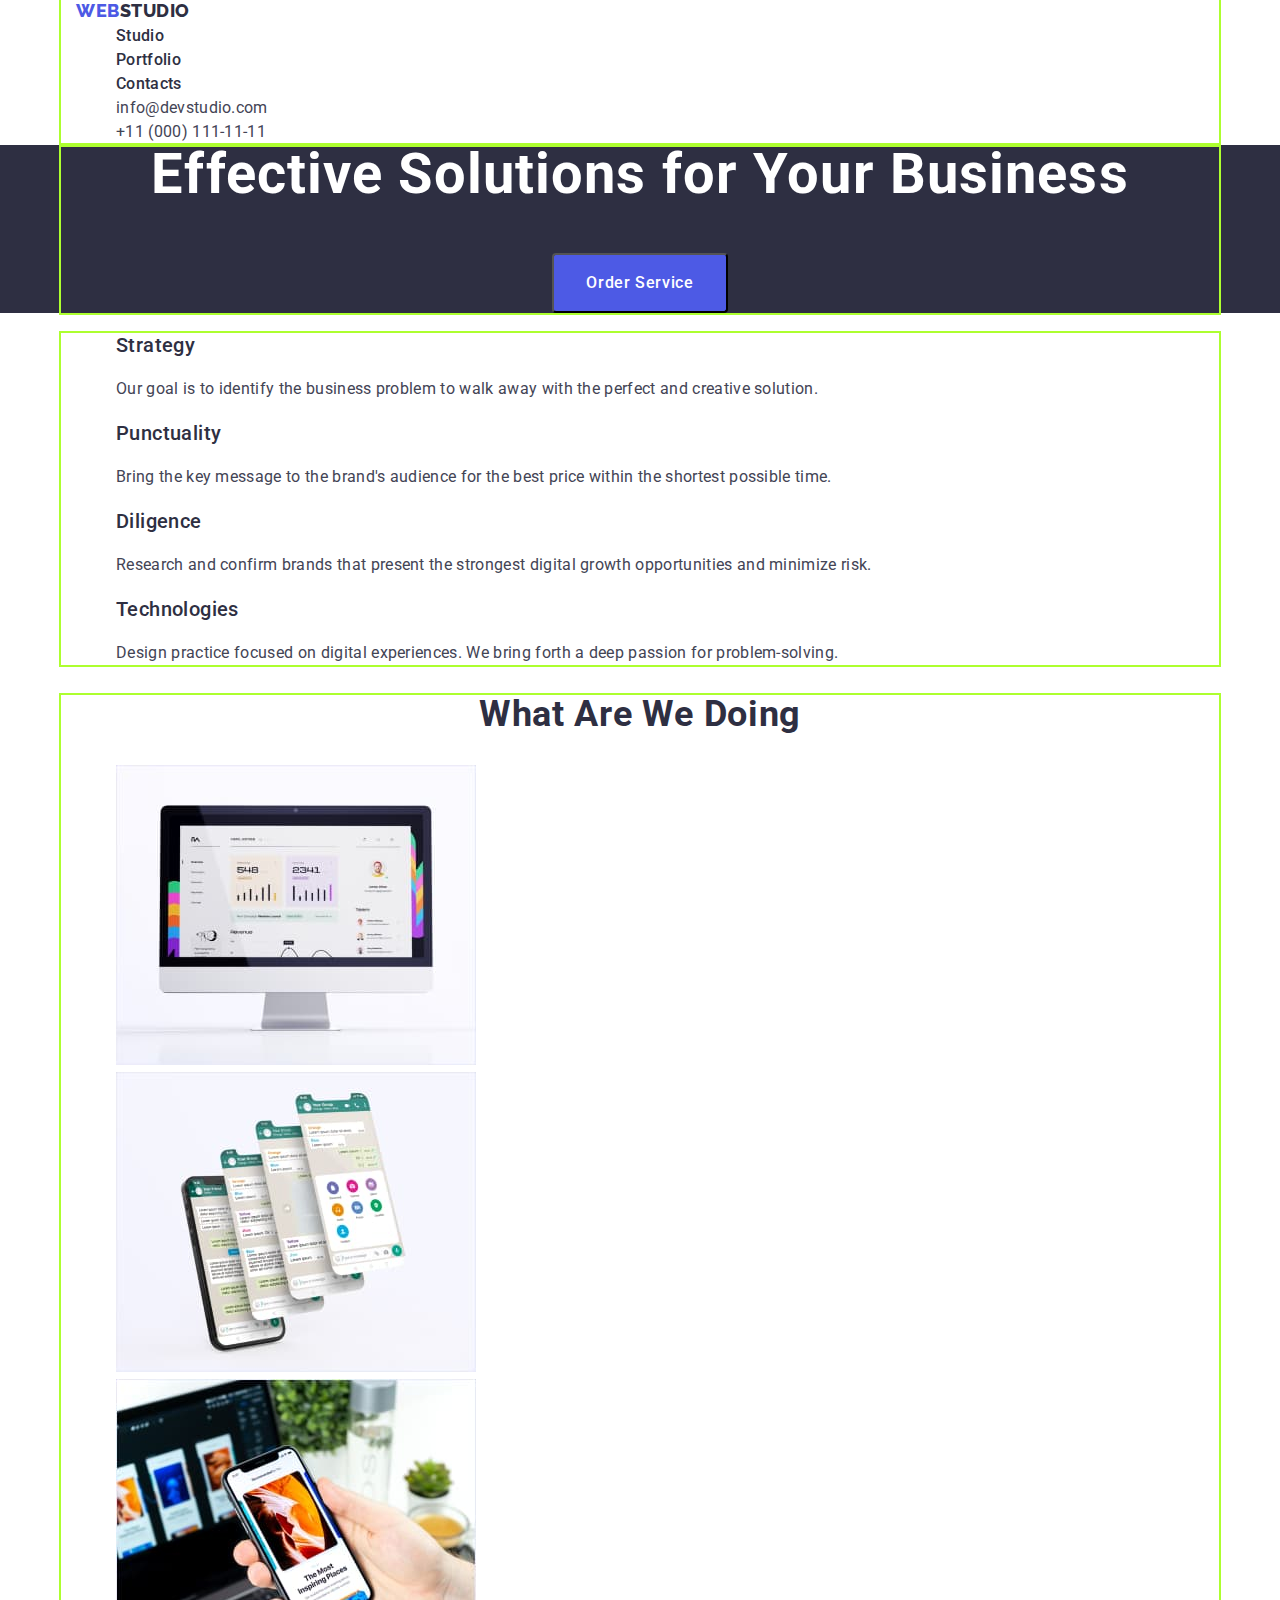
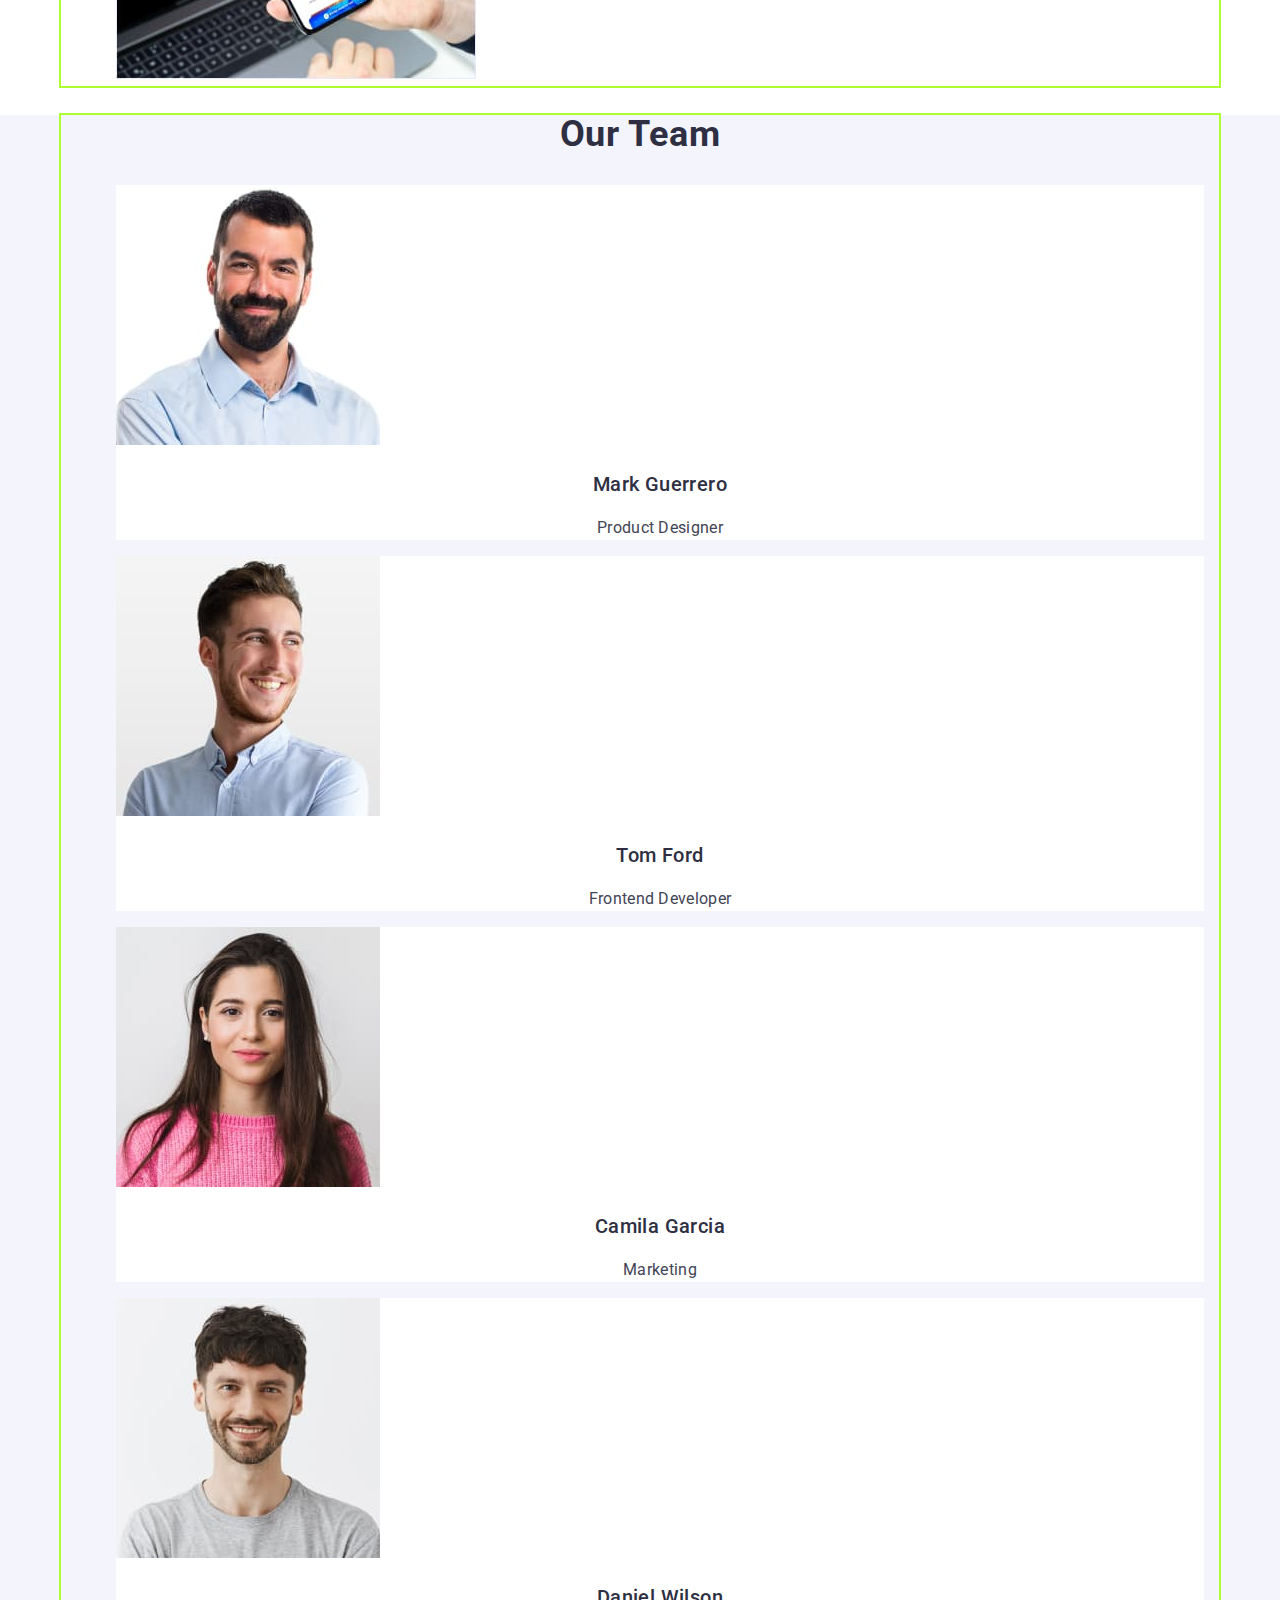
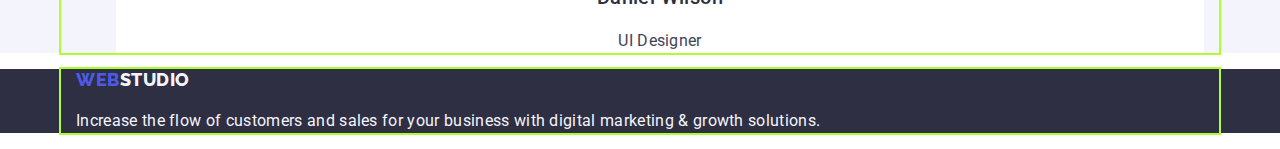
==== index.html @ 37dff6bb "Update index.html" ====
<!DOCTYPE html>
<html lang="en">
  <head>
    <meta charset="UTF-8" />
    <meta http-equiv="X-UA-Compatible" content="IE=edge" />
    <meta name="viewport" content="width=device-width, initial-scale=1.0" />
    <title>WebStudio</title>
    <link rel="preconnect" href="https://fonts.googleapis.com" />
    <link rel="preconnect" href="https://fonts.gstatic.com" crossorigin />
    <link rel="preconnect" href="https://fonts.googleapis.com" />
    <link rel="preconnect" href="https://fonts.gstatic.com" crossorigin />
    <link
      href="https://fonts.googleapis.com/css2?family=Raleway:wght@800&family=Roboto:wght@400;500;700;900&display=swap"
      rel="stylesheet"
    />
    <link
      rel="stylesheet"
      href="https://cdnjs.cloudflare.com/ajax/libs/modern-normalize/1.1.0/modern-normalize.min.css"
    />
    <link rel="stylesheet" href="./css/styles.css" />
  </head>
  <body class="body">
    <!-- !Header section -->
    <header class="page-header">
      <div class="container header">
        <!-- ?Menu nav -->
        <nav class="nav">
          <a class="logo-left link" href="./index.html"
            >Web<span class="logo-right">Studio</span>
          </a>
          <ul class="site-nav list">
            <li class="nav-item">
              <a class="menu-nav link" href="./index.html">Studio</a>
            </li>
            <li class="nav-item">
              <a class="menu-nav link" href="./portfolio.html">Portfolio</a>
            </li>
            <li class="nav-item">
              <a class="menu-nav link" href="">Contacts </a>
            </li>
          </ul>
        </nav>
        <!-- ?Our Contacts -->
        <address class="address">
          <ul class="address list">
            <li class="address-item">
              <a class="address link" href="mailto:info@devstudio.com"
                >info@devstudio.com</a
              >
            </li>
            <li class="address-item">
              <a class="address link" href="tel:+110001111111"
                >+11 (000) 111-11-11</a
              >
            </li>
          </ul>
        </address>
      </div>
    </header>
    <!-- ?Main section -->
    <main>
      <!-- ?Hero section -->
      <section class="hero">
        <div class="container">
          <h1 class="hero-title">Effective Solutions for Your Business</h1>
          <button class="hero-button" type="button">Order Service</button>
        </div>
      </section>
      <!-- *About section  -->
      <section class="about">
        <div class="container">
          <h2 class="visually-hidden">Main objectives of our company</h2>
          <ul class="about list">
            <li class="about-item">
              <h3 class="subtitle-about">Strategy</h3>
              <p class="text">
                Our goal is to identify the business problem to walk away with
                the perfect and creative solution.
              </p>
            </li>
            <li class="about-item">
              <h3 class="subtitle-about">Punctuality</h3>
              <p class="text">
                Bring the key message to the brand's audience for the best price
                within the shortest possible time.
              </p>
            </li>
            <li class="about-item">
              <h3 class="subtitle-about">Diligence</h3>
              <p class="text">
                Research and confirm brands that present the strongest digital
                growth opportunities and minimize risk.
              </p>
            </li>
            <li class="about-item">
              <h3 class="subtitle-about">Technologies</h3>
              <p class="text">
                Design practice focused on digital experiences. We bring forth a
                deep passion for problem-solving.
              </p>
            </li>
          </ul>
        </div>
      </section>
      <!-- ?Benefits section -->
      <section class="benefits">
        <div class="container">
          <h2 class="benefits-subtitle">What are we doing</h2>
          <ul class="benefits list">
            <li class="benefits-item">
              <img
                src="./images/img-pc.jpg"
                alt="PC"
                width="360"
                height="300"
              />
            </li>
            <li class="benefits-item">
              <img
                src="./images/img-smartphone.jpg"
                alt="smatphone"
                width="360"
                height="300"
              />
            </li>
            <li class="benefits-item">
              <img
                src="./images/img-app.jpg"
                alt="app"
                width="360"
                height="300"
              />
            </li>
          </ul>
        </div>
      </section>
      <!-- ?Team section -->
      <section class="team">
        <div class="container">
          <h2 class="team-subtitle">Our Team</h2>
          <ul class="team list">
            <li class="team-item">
              <img
                src="./images/mark-guerrero-img.jpg"
                alt="Mark Guerrero"
                width="264"
                height="260"
              />
              <h3 class="subtitle-name">Mark Guerrero</h3>
              <p class="profession-text">Product Designer</p>
            </li>
            <li class="team-item">
              <img
                src="./images/tom-ford-img.jpg"
                alt="Tom Ford"
                width="264"
                height="260"
              />
              <h3 class="subtitle-name">Tom Ford</h3>
              <p class="profession-text">Frontend Developer</p>
            </li>
            <li class="team-item">
              <img
                src="./images/camila-garcia-img.jpg"
                alt="Camila Garcia"
                width="264"
                height="260"
              />
              <h3 class="subtitle-name">Camila Garcia</h3>
              <p class="profession-text">Marketing</p>
            </li>
            <li class="team-item">
              <img
                src="./images/daniel-wilson-img.jpg"
                alt="Daniel Wilson"
                width="264"
                height="260"
              />
              <h3 class="subtitle-name">Daniel Wilson</h3>
              <p class="profession-text">UI Designer</p>
            </li>
          </ul>
        </div>
      </section>
    </main>
    <!--  ?Footer section  -->
    <footer class="footer">
      <div class="container">
        <a class="logo-left link" href="./index.html"
          >Web<span class="footer-logo-right">Studio</span>
        </a>
        <p class="footer-text">
          Increase the flow of customers and sales for your business with
          digital marketing & growth solutions.
        </p>
      </div>
    </footer>
  </body>
</html>
---- css/styles.css ----
:root {
  --primary-font: "Roboto", sans-serif;
  --secondary-font: "Raleway", sans-serif;
  --accent-color-iris: #4d5ae5;
  --primary-color-slate: #434455;
  --second-color-navy-blue: #2e2f42;
  --hover-color-ocean: #404bbf;
  --color-cloud: #f4f4fd;
  --color-grey: #2e2f42;
  --color-white: #ffffff;
  --color-green: #31d0aa;
  --color-navy-blue-modal: #2e2f42;
  --color-light-slate: #8e8f99;
  --color-cornflower: #e7e9fc;
  --color-dairy: #fcfcfc;
}
.body {
  background-color: var(--color-white);
  color: var(--primary-color-slate);
  font-family: "Roboto", sans-serif;
  font-size: 16px;
  line-height: 1.5;
  letter-spacing: 0.02em;
  text-decoration: none;
  text-transform: none;
}
.list {
  list-style: none;
  margin-top: 0;
  margin-bottom: 0;
}
.visually-hidden {
  position: absolute;
  width: 1px;
  height: 1px;
  margin: -1px;
  border: 0;
  padding: 0;
  white-space: nowrap;
  clip-path: inset(100%);
  clip: rect(0 0 0 0);
  overflow: hidden;
}
.container {
  max-width: 1158px;
  padding: 0 15px;
  margin: 0 auto;
  outline: 2px solid greenyellow;
}
/*? Header section  */
.header {
  border-bottom: 1px solid #e7e9fc;
}
/* !Logo */
.logo-left {
  font-family: "Raleway", sans-serif;
  font-weight: 800;
  font-size: 18px;
  line-height: 1.17;
  letter-spacing: 0.03em;
  text-transform: uppercase;
  text-decoration: none;
  color: var(--accent-color-iris);
}
.logo-right {
  color: var(--color-grey);
}
/* !Menu-nav */
.menu-nav {
  font-weight: 500;
  font-size: 16px;
  line-height: 1.5;
  letter-spacing: 0.02em;
  text-decoration: none;
  color: var(--color-grey);
}
.link:hover,
.link:focus {
  color: var(--hover-color-ocean);
}

.address {
  font-style: normal;
  font-size: 16px;
  line-height: 1.5;
  letter-spacing: 0.02em;
  color: var(--primary-color-slate);
}
.address:hover,
.address:focus {
  color: var(--hover-color-ocean);
}

/* ?Hero section */
.hero {
  background-color: var(--second-color-navy-blue);
  text-align: center;
}
.hero-title {
  font-weight: 700;
  font-size: 56px;
  line-height: 1.07;
  letter-spacing: 0.02em;
  text-decoration: none;
  color: var(--color-white);
  margin-top: 0;
  margin-bottom: 48px;
}
.hero-button:is(:hover, :focus) {
  color: var(--color-white);
  background-color: var(--hover-color-ocean);
}

.hero-button {
  font-family: "Roboto", sans-serif;
  font-weight: 500;
  font-size: 16px;
  line-height: 1.5;
  letter-spacing: 0.04em;
  cursor: pointer;
  background: var(--accent-color-iris);
  color: var(--color-white);
  border-radius: 4px;
  padding: 16px 32px;
  margin-top: 0;
  margin-bottom: 0;
}
/* ?About section  */
.subtitle-about {
  font-size: 20px;
  font-weight: 500;
  line-height: 1.2;
  letter-spacing: 0.02em;
  text-decoration: none;
  text-transform: none;
  color: var(--color-grey);
}

.benefits-subtitle {
  font-size: 36px;
  font-weight: 700;
  line-height: 1.11;
  letter-spacing: 0.02em;
  text-decoration: none;
  text-transform: capitalize;
  text-align: center;
  color: var(--color-grey);
}

/* ?Team section  */
.team {
  background-color: #f4f4fd;
}
.team-subtitle {
  font-weight: 700;
  font-size: 36px;
  line-height: 1.11;
  text-align: center;
  letter-spacing: 0.02em;
  text-transform: capitalize;
  text-decoration: none;
  color: var(--color-grey);
}
.team-item {
  background-color: var(--color-white);
}
.subtitle-name {
  font-weight: 500;
  font-size: 20px;
  line-height: 1.2;
  text-align: center;
  letter-spacing: 0.02em;
  text-transform: capitalize;
  color: var(--color-grey);
}
.profession-text {
  font-size: 16px;
  line-height: 1.5;
  letter-spacing: 0.02em;
  text-decoration: none;
  text-align: center;
  color: var(--primary-color-slate);
}

/* ?Footer */
.footer {
  background-color: var(--second-color-navy-blue);
}
.logo-left link {
  font-family: "Raleway", sans-serif;
  font-weight: 800;
  font-size: 18px;
  line-height: 1.17;
  letter-spacing: 0.03em;
  text-transform: uppercase;
  color: #4d5ae5;
}
.footer-logo-right {
  color: var(--color-cloud);
}

.footer-text {
  font-size: 16px;
  line-height: 1.5;
  letter-spacing: 0.02em;
  text-decoration: none;
  color: var(--color-cloud);
}

/* ?Portfolio */
/* !Menu filter button */
.filter-button:is(:hover, :focus) {
  color: var(--color-white);
  background-color: var(--hover-color-ocean);
}

.filter-button {
  font-family: "Roboto", sans-serif;
  font-weight: 500;
  font-size: 16px;
  line-height: 1.5;
  letter-spacing: 0.04em;
  text-decoration: none;
  color: var(--accent-color-iris);
  background-color: var(--color-cloud);
  cursor: pointer;
}
.link {
  text-decoration: none;
}

.project-subtitle,
.subtitle-second {
  font-weight: 500;
  font-size: 20px;
  line-height: 1.2;
  letter-spacing: 0.02em;
  color: var(--color-grey);
}
.project-text {
  font-size: 16px;
  line-height: 1.5;
  letter-spacing: 0.02em;
  color: var(--primary-color-slate);
  text-decoration: none;
}
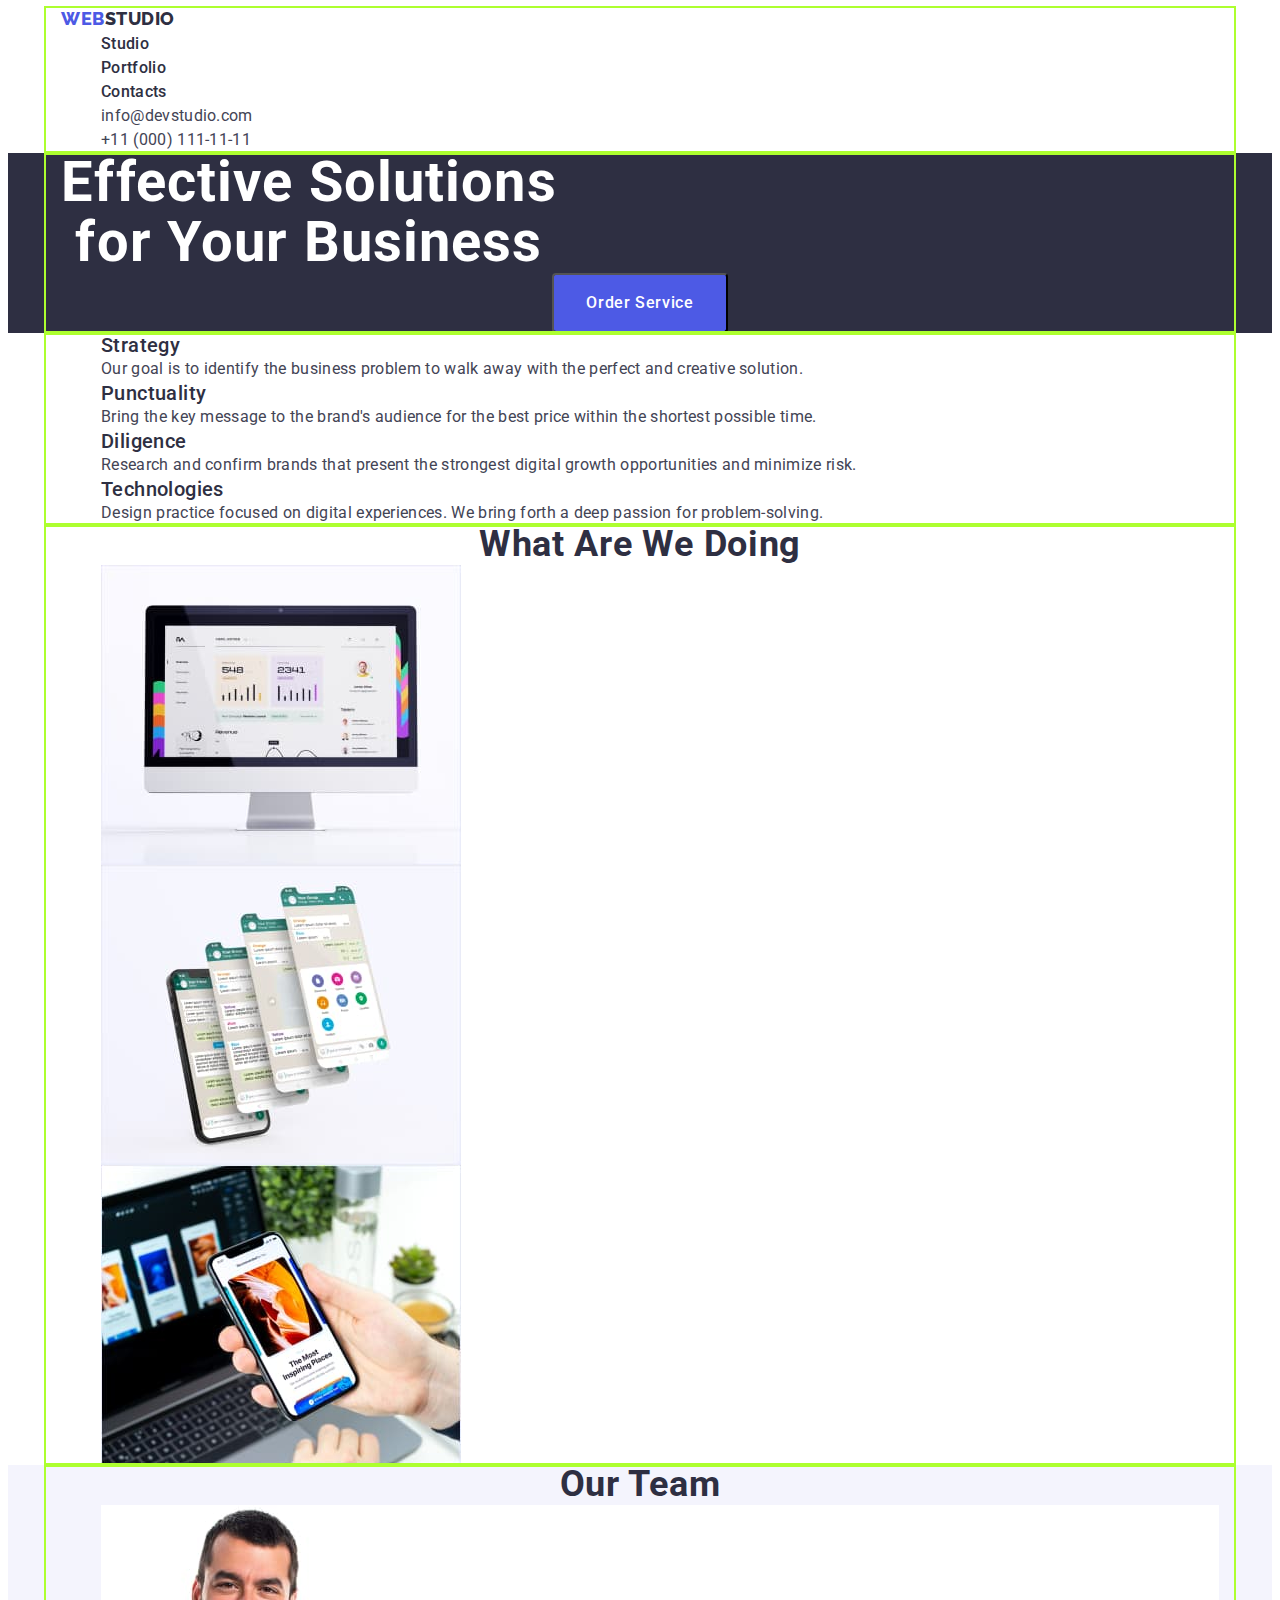
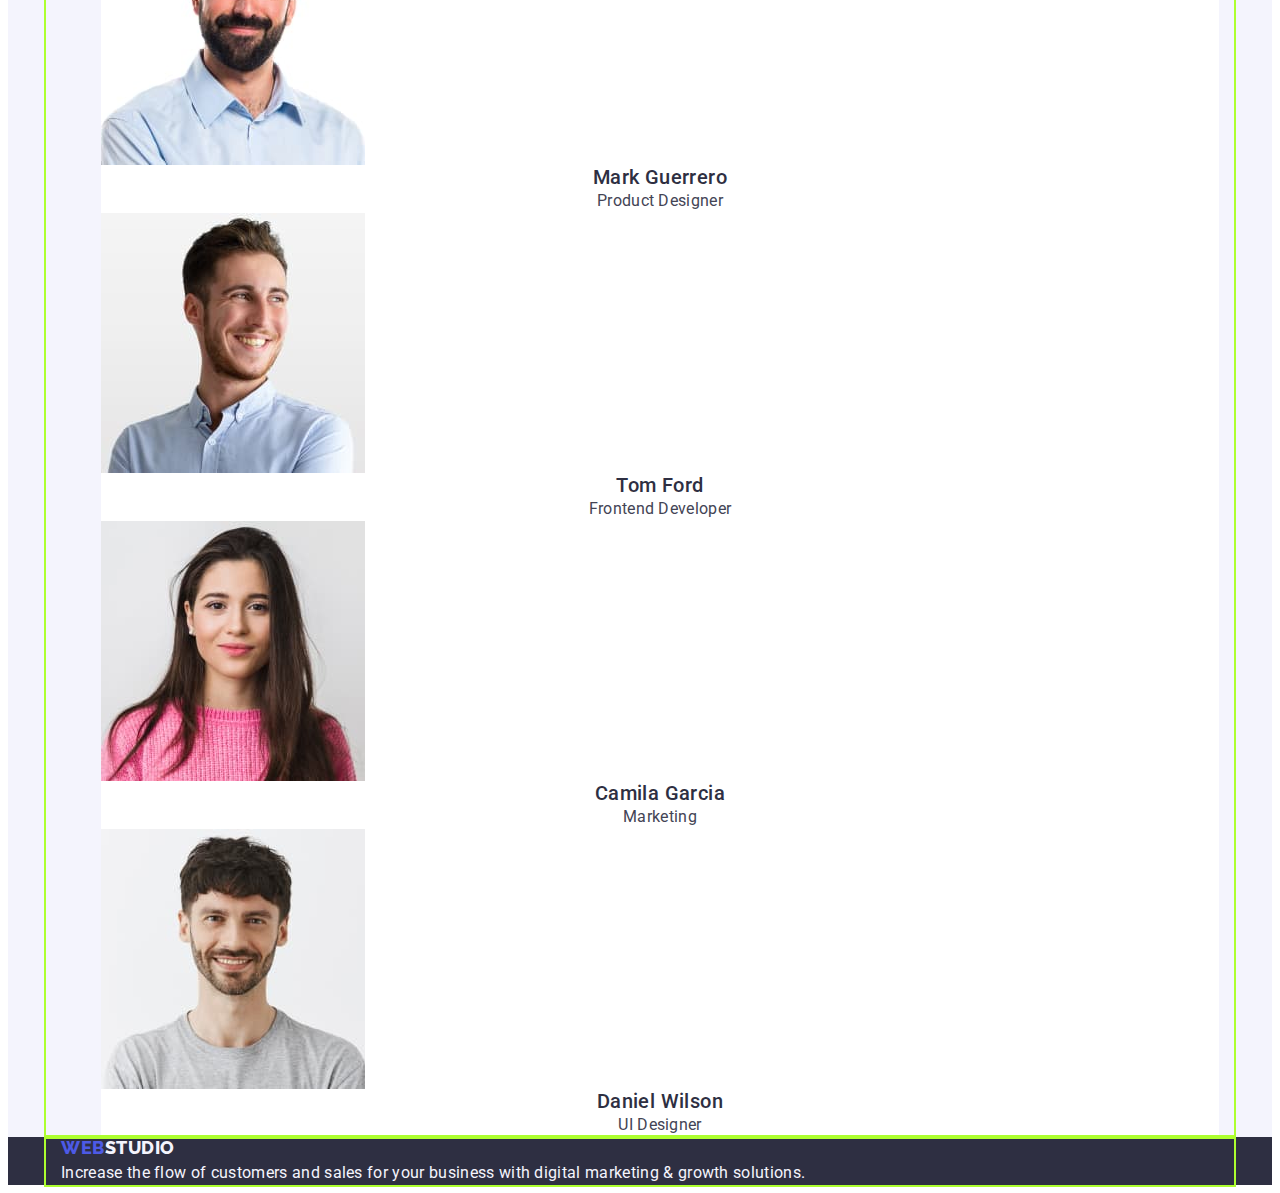
==== commit 80e3c203: "Update index.html" ====
--- a/index.html
+++ b/index.html
@@ -16,6 +16,9 @@
     <link
       rel="stylesheet"
       href="https://cdnjs.cloudflare.com/ajax/libs/modern-normalize/1.1.0/modern-normalize.min.css"
+      integrity="sha512-wpPYUAdjBVSE4KJnH1VR1HeZfpl1ub8YT/NKx4PuQ5NmX2tKuGu6U/JRp5y+Y8XG2tV+wKQpNHVUX03MfMFn9Q=="
+      crossorigin="anonymous"
+      referrerpolicy="no-referrer"
     />
     <link rel="stylesheet" href="./css/styles.css" />
   </head>
--- a/css/styles.css
+++ b/css/styles.css
@@ -1,3 +1,46 @@
+h1,
+h2,
+h3,
+p {
+  margin: 0;
+}
+
+img {
+  display: block;
+  max-width: 100%;
+  height: auto;
+}
+.list {
+  list-style: none;
+  margin-top: 0;
+  margin-bottom: 0;
+}
+.section {
+  padding-top: 120px;
+  padding-bottom: 120px;
+}
+/* *Приховані заголовки */
+.visually-hidden {
+  position: absolute;
+  width: 1px;
+  height: 1px;
+  margin: -1px;
+  border: 0;
+  padding: 0;
+  white-space: nowrap;
+  clip-path: inset(100%);
+  clip: rect(0 0 0 0);
+  overflow: hidden;
+}
+.container {
+  width: 1158px;
+  padding-left: 15px;
+  padding-right: 15px;
+  margin-left: auto;
+  margin-right: auto;
+  outline: 2px solid greenyellow;
+}
+
 :root {
   --primary-font: "Roboto", sans-serif;
   --secondary-font: "Raleway", sans-serif;
@@ -24,29 +67,7 @@
   text-decoration: none;
   text-transform: none;
 }
-.list {
-  list-style: none;
-  margin-top: 0;
-  margin-bottom: 0;
-}
-.visually-hidden {
-  position: absolute;
-  width: 1px;
-  height: 1px;
-  margin: -1px;
-  border: 0;
-  padding: 0;
-  white-space: nowrap;
-  clip-path: inset(100%);
-  clip: rect(0 0 0 0);
-  overflow: hidden;
-}
-.container {
-  max-width: 1158px;
-  padding: 0 15px;
-  margin: 0 auto;
-  outline: 2px solid greenyellow;
-}
+
 /*? Header section  */
 .header {
   border-bottom: 1px solid #e7e9fc;
@@ -103,8 +124,7 @@
   letter-spacing: 0.02em;
   text-decoration: none;
   color: var(--color-white);
-  margin-top: 0;
-  margin-bottom: 48px;
+  width: 496px;
 }
 .hero-button:is(:hover, :focus) {
   color: var(--color-white);
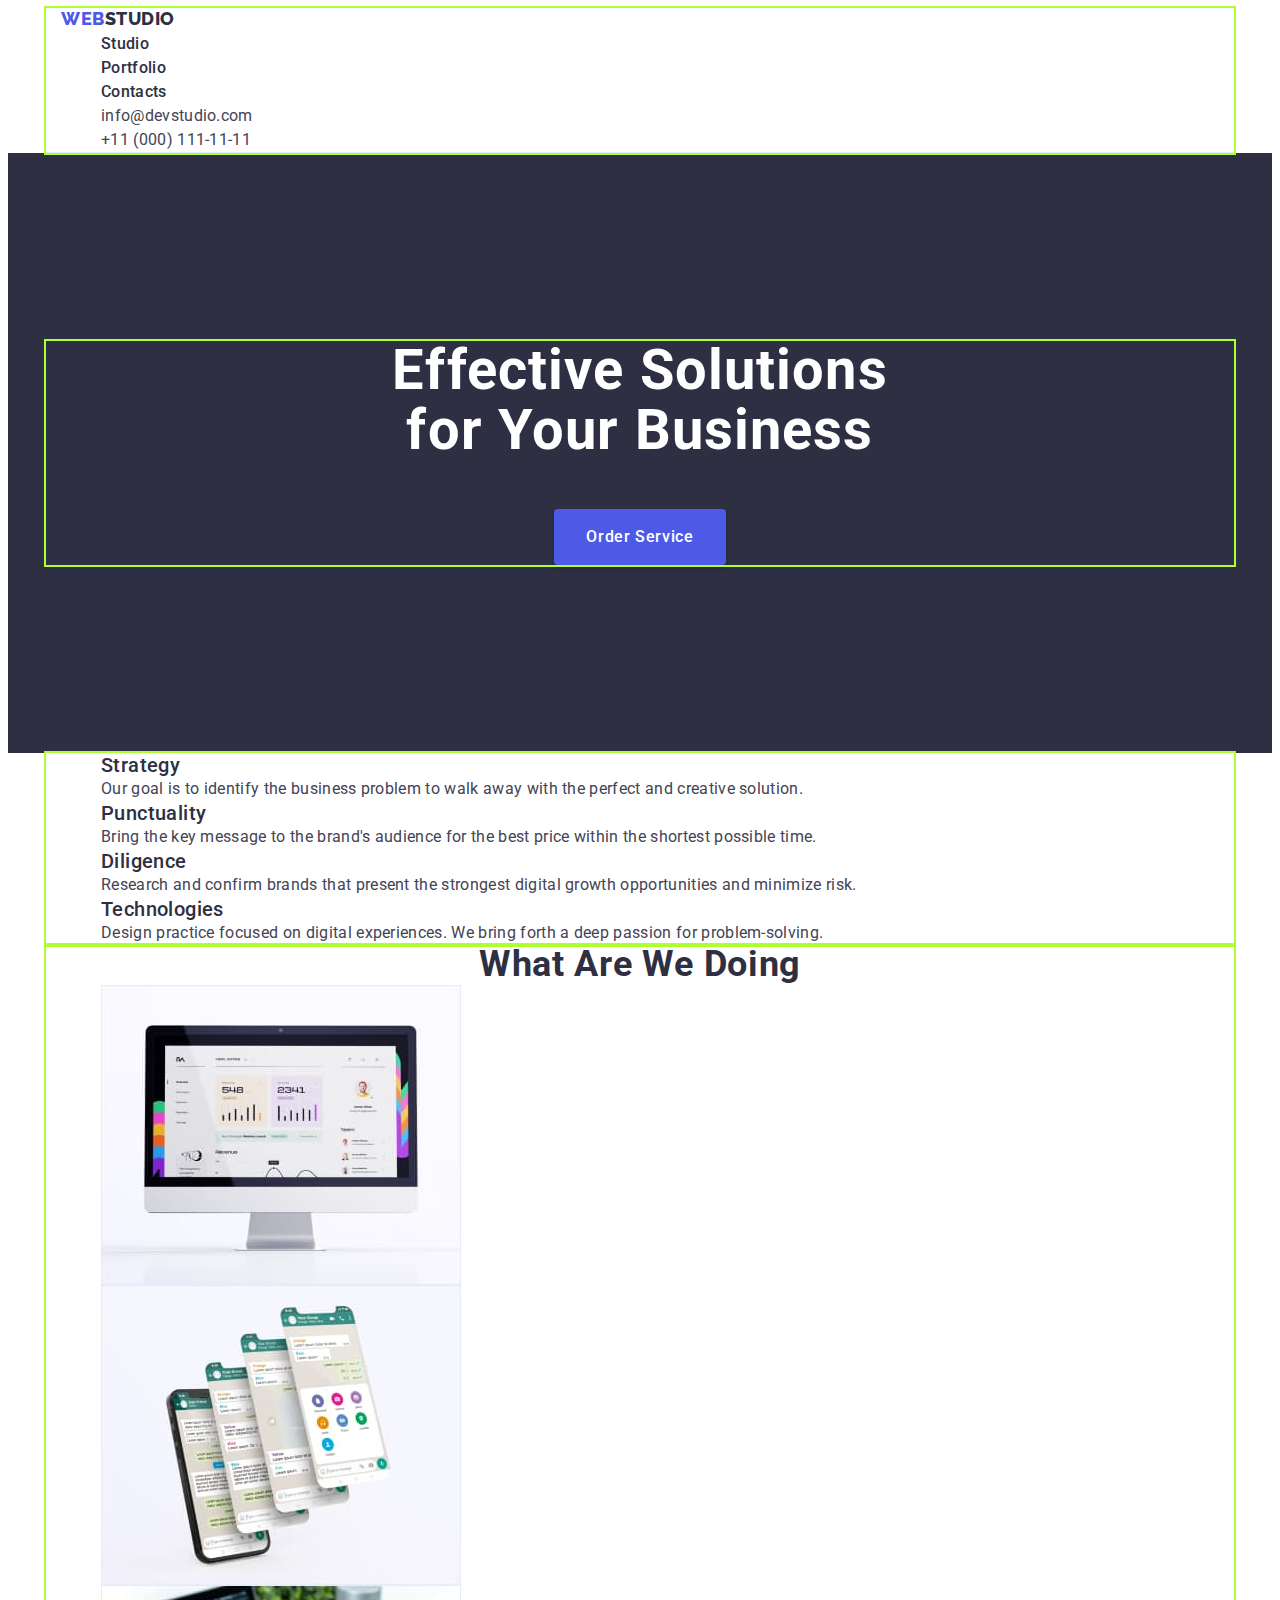
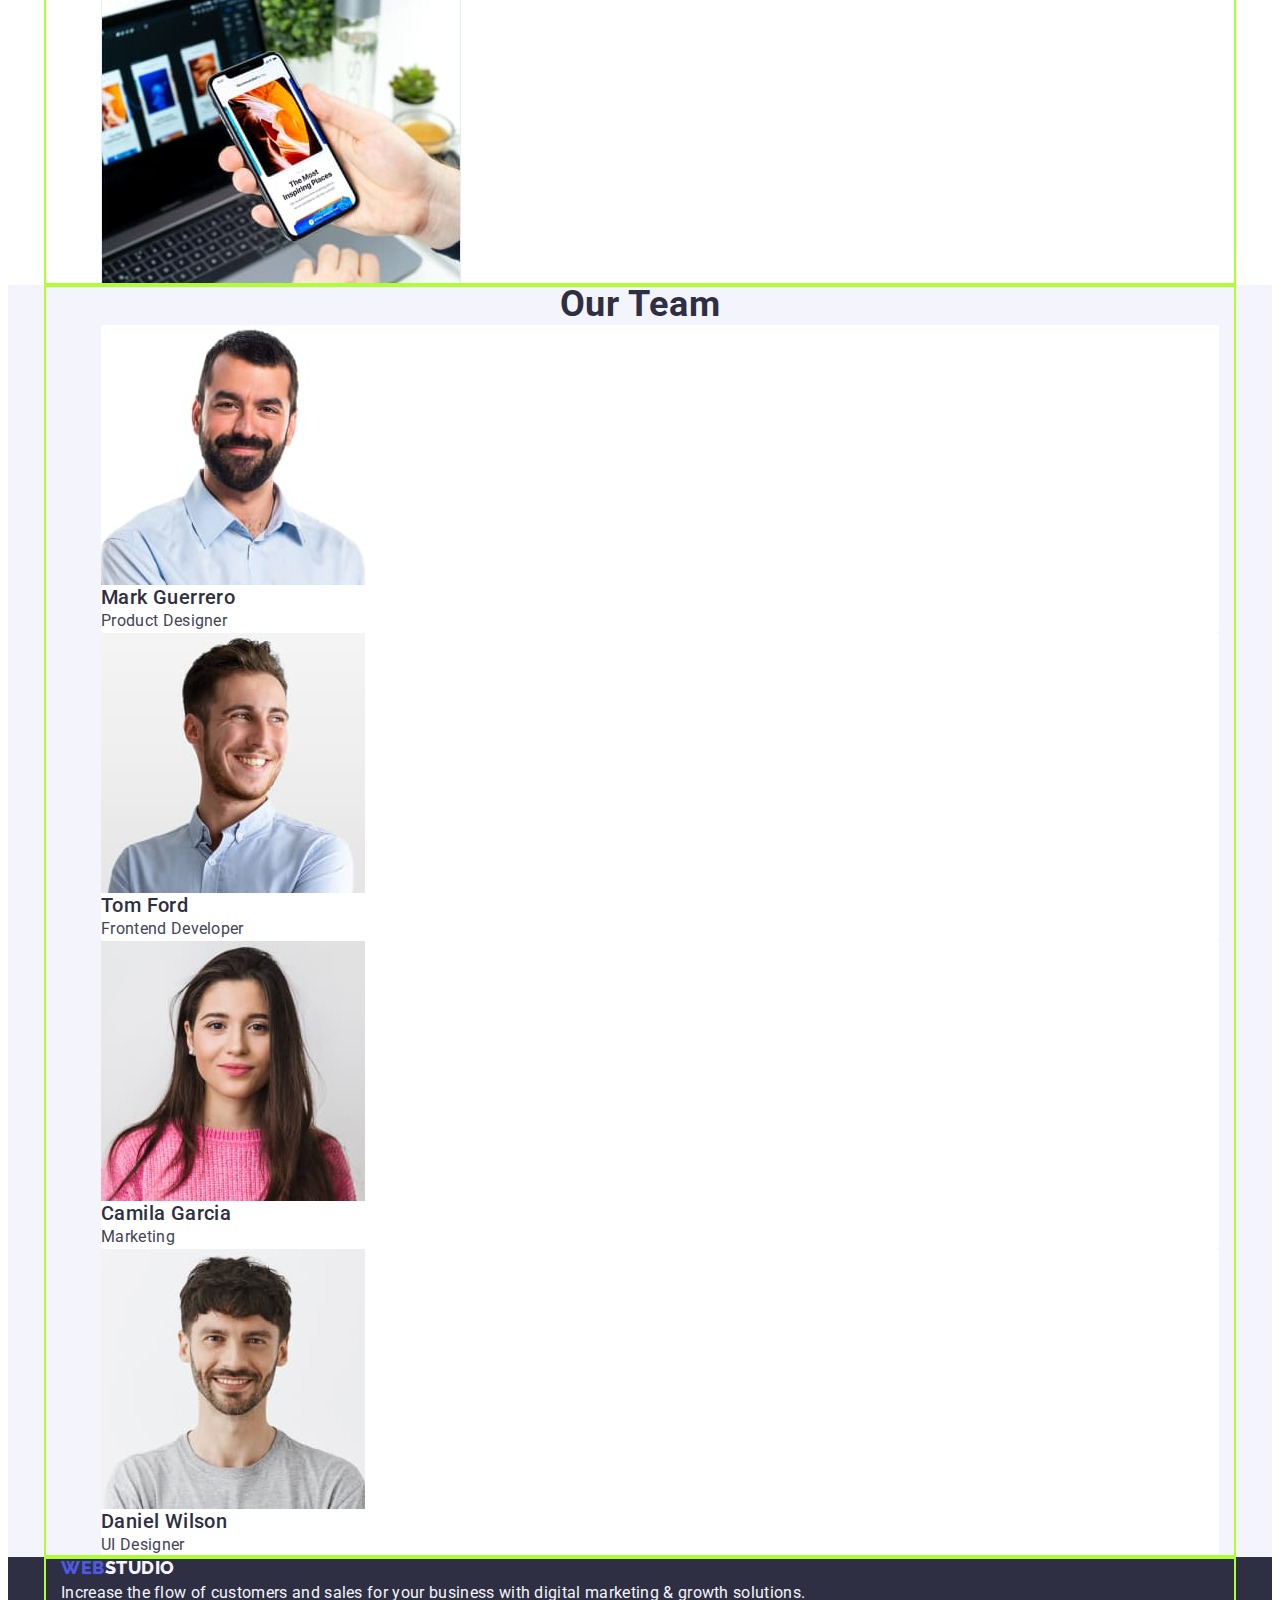
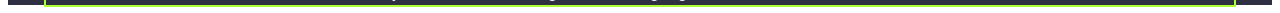
==== commit 98d00852: "Update index.html" ====
--- a/index.html
+++ b/index.html
@@ -66,7 +66,7 @@
       <section class="hero">
         <div class="container">
           <h1 class="hero-title">Effective Solutions for Your Business</h1>
-          <button class="hero-button" type="button">Order Service</button>
+          <button class="hero-button button" type="button">Order Service</button>
         </div>
       </section>
       <!-- *About section  -->
--- a/css/styles.css
+++ b/css/styles.css
@@ -1,6 +1,9 @@
 h1,
 h2,
 h3,
+h4,
+h5,
+h6,
 p {
   margin: 0;
 }
@@ -44,28 +47,22 @@
 :root {
   --primary-font: "Roboto", sans-serif;
   --secondary-font: "Raleway", sans-serif;
-  --accent-color-iris: #4d5ae5;
-  --primary-color-slate: #434455;
-  --second-color-navy-blue: #2e2f42;
-  --hover-color-ocean: #404bbf;
-  --color-cloud: #f4f4fd;
-  --color-grey: #2e2f42;
-  --color-white: #ffffff;
-  --color-green: #31d0aa;
-  --color-navy-blue-modal: #2e2f42;
-  --color-light-slate: #8e8f99;
-  --color-cornflower: #e7e9fc;
-  --color-dairy: #fcfcfc;
+
+  --primary-bg-color: #ffffff;
+  --secondary-bg-color: #2e2f42;
+  --tertiary-bg-color: #f4f4fd;
+  --primary-text-color: #434455;
+  --secondary-text-color: #2e2f42;
+  --accent-color: #4d5ae5;
+  --secondary-accent-color: #404bbf;
 }
 .body {
-  background-color: var(--color-white);
-  color: var(--primary-color-slate);
+  background-color: var(--primary-bg-color);
+  color: var(--primary-text-color);
   font-family: "Roboto", sans-serif;
   font-size: 16px;
   line-height: 1.5;
   letter-spacing: 0.02em;
-  text-decoration: none;
-  text-transform: none;
 }
 
 /*? Header section  */
@@ -81,10 +78,10 @@
   letter-spacing: 0.03em;
   text-transform: uppercase;
   text-decoration: none;
-  color: var(--accent-color-iris);
+  color: var(--accent-color);
 }
 .logo-right {
-  color: var(--color-grey);
+  color: var(--secondary-text-color);
 }
 /* !Menu-nav */
 .menu-nav {
@@ -93,11 +90,11 @@
   line-height: 1.5;
   letter-spacing: 0.02em;
   text-decoration: none;
-  color: var(--color-grey);
+  color: var(--secondary-text-color);
 }
 .link:hover,
 .link:focus {
-  color: var(--hover-color-ocean);
+  color: var(--secondary-accent-color);
 }
 
 .address {
@@ -105,45 +102,58 @@
   font-size: 16px;
   line-height: 1.5;
   letter-spacing: 0.02em;
-  color: var(--primary-color-slate);
+  color: var(--primary-text-color);
+  margin-left: auto;
 }
 .address:hover,
 .address:focus {
-  color: var(--hover-color-ocean);
+  color: var(--secondary-accent-color);
 }
 
 /* ?Hero section */
 .hero {
-  background-color: var(--second-color-navy-blue);
-  text-align: center;
+  padding-top: 188px;
+  padding-bottom: 188px;
+  background-color: var(--secondary-bg-color);
 }
 .hero-title {
+  max-width: 496px;
+  margin-bottom: 48px;
+  margin-left: auto;
+  margin-right: auto;
+  color: white;
   font-weight: 700;
   font-size: 56px;
   line-height: 1.07;
   letter-spacing: 0.02em;
-  text-decoration: none;
-  color: var(--color-white);
-  width: 496px;
-}
-.hero-button:is(:hover, :focus) {
-  color: var(--color-white);
-  background-color: var(--hover-color-ocean);
+  text-align: center;
+}
+.hero-button:hover,
+.hero-button:focus {
+  background-color: var(--secondary-accent-color);
+  color: white;
 }
 
 .hero-button {
-  font-family: "Roboto", sans-serif;
-  font-weight: 500;
-  font-size: 16px;
-  line-height: 1.5;
-  letter-spacing: 0.04em;
-  cursor: pointer;
-  background: var(--accent-color-iris);
-  color: var(--color-white);
+  display: block;
+  min-width: 169px;
+  box-shadow: 0px 4px 4px rgba(0, 0, 0, 0.15);
+  border: 0;
   border-radius: 4px;
   padding: 16px 32px;
-  margin-top: 0;
-  margin-bottom: 0;
+  margin-left: auto;
+  margin-right: auto;
+  background-color: var(--accent-color);
+  color: #ffffff;
+  font-family: "Roboto", sans-serif;
+  font-weight: 500;
+  font-size: 16px;
+  line-height: 1.5;
+  letter-spacing: 0.04em;
+  letter-spacing: 0.04em;
+}
+.button {
+  cursor: pointer;
 }
 /* ?About section  */
 .subtitle-about {
@@ -153,7 +163,7 @@
   letter-spacing: 0.02em;
   text-decoration: none;
   text-transform: none;
-  color: var(--color-grey);
+  color: var(--secondary-text-color);
 }
 
 .benefits-subtitle {
@@ -161,10 +171,10 @@
   font-weight: 700;
   line-height: 1.11;
   letter-spacing: 0.02em;
+  text-align: center;
   text-decoration: none;
   text-transform: capitalize;
-  text-align: center;
-  color: var(--color-grey);
+  color: var(--secondary-text-color);
 }
 
 /* ?Team section  */
@@ -175,36 +185,35 @@
   font-weight: 700;
   font-size: 36px;
   line-height: 1.11;
+  letter-spacing: 0.02em;
   text-align: center;
-  letter-spacing: 0.02em;
   text-transform: capitalize;
   text-decoration: none;
-  color: var(--color-grey);
+  color: var(--secondary-text-color);
 }
 .team-item {
-  background-color: var(--color-white);
+  background-color: white;
+  border-radius: 0px 0px 4px 4px;
 }
 .subtitle-name {
   font-weight: 500;
   font-size: 20px;
   line-height: 1.2;
-  text-align: center;
   letter-spacing: 0.02em;
   text-transform: capitalize;
-  color: var(--color-grey);
+  color: var(--secondary-text-color);
 }
 .profession-text {
   font-size: 16px;
   line-height: 1.5;
   letter-spacing: 0.02em;
   text-decoration: none;
-  text-align: center;
-  color: var(--primary-color-slate);
+  color: var(--primary-text-color);
 }
 
 /* ?Footer */
 .footer {
-  background-color: var(--second-color-navy-blue);
+  background-color: var(--secondary-bg-color);
 }
 .logo-left link {
   font-family: "Raleway", sans-serif;
@@ -216,7 +225,7 @@
   color: #4d5ae5;
 }
 .footer-logo-right {
-  color: var(--color-cloud);
+  color: #f4f4fd;
 }
 
 .footer-text {
@@ -224,14 +233,15 @@
   line-height: 1.5;
   letter-spacing: 0.02em;
   text-decoration: none;
-  color: var(--color-cloud);
+  color: #f4f4fd;
 }
 
 /* ?Portfolio */
 /* !Menu filter button */
-.filter-button:is(:hover, :focus) {
-  color: var(--color-white);
-  background-color: var(--hover-color-ocean);
+.filter-button:hover,
+.filter-button:focus {
+  color: white;
+  background-color: var(--secondary-accent-color);
 }
 
 .filter-button {
@@ -241,9 +251,8 @@
   line-height: 1.5;
   letter-spacing: 0.04em;
   text-decoration: none;
-  color: var(--accent-color-iris);
-  background-color: var(--color-cloud);
-  cursor: pointer;
+  color: var(--accent-color);
+  background-color: var(--tertiary-bg-color);
 }
 .link {
   text-decoration: none;
@@ -255,12 +264,12 @@
   font-size: 20px;
   line-height: 1.2;
   letter-spacing: 0.02em;
-  color: var(--color-grey);
+  color: var(--secondary-text-color);
 }
 .project-text {
   font-size: 16px;
   line-height: 1.5;
   letter-spacing: 0.02em;
-  color: var(--primary-color-slate);
-  text-decoration: none;
-}
+  color: var(--primary-text-color);
+  text-decoration: none;
+}
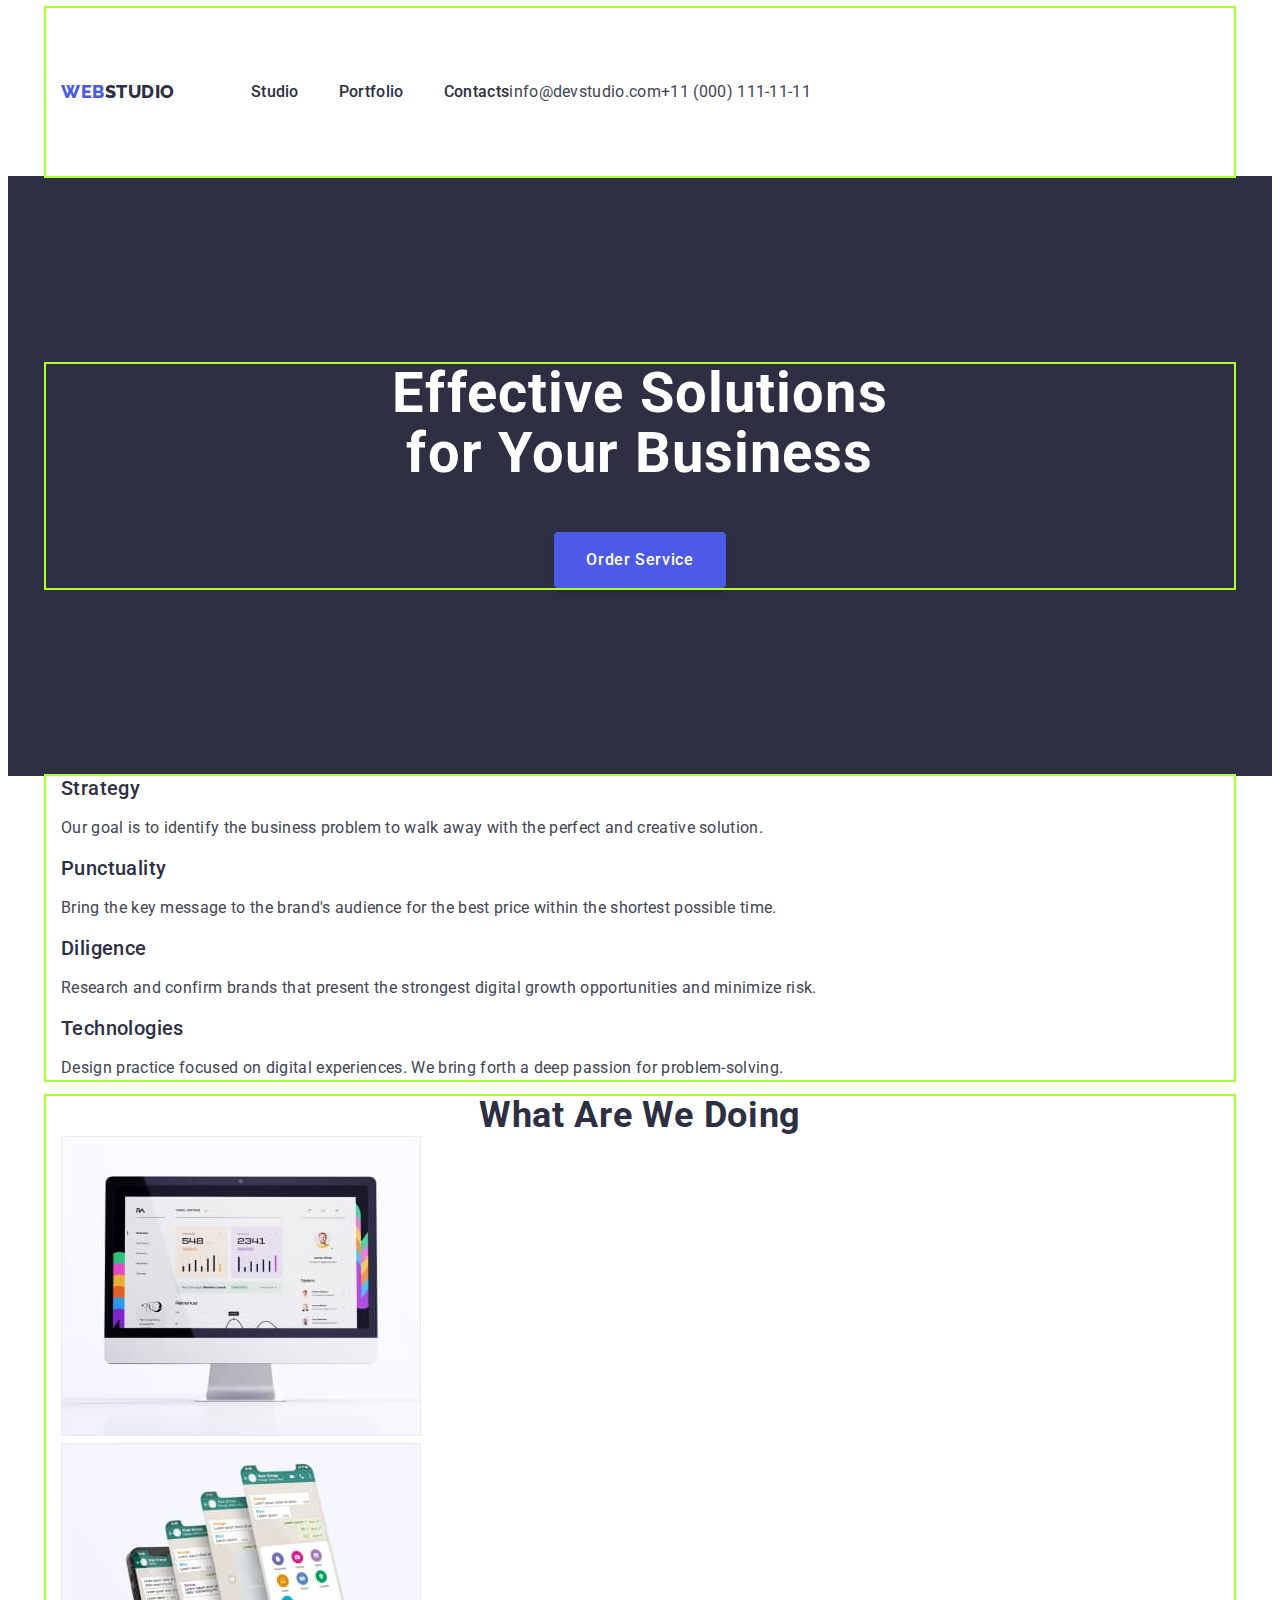
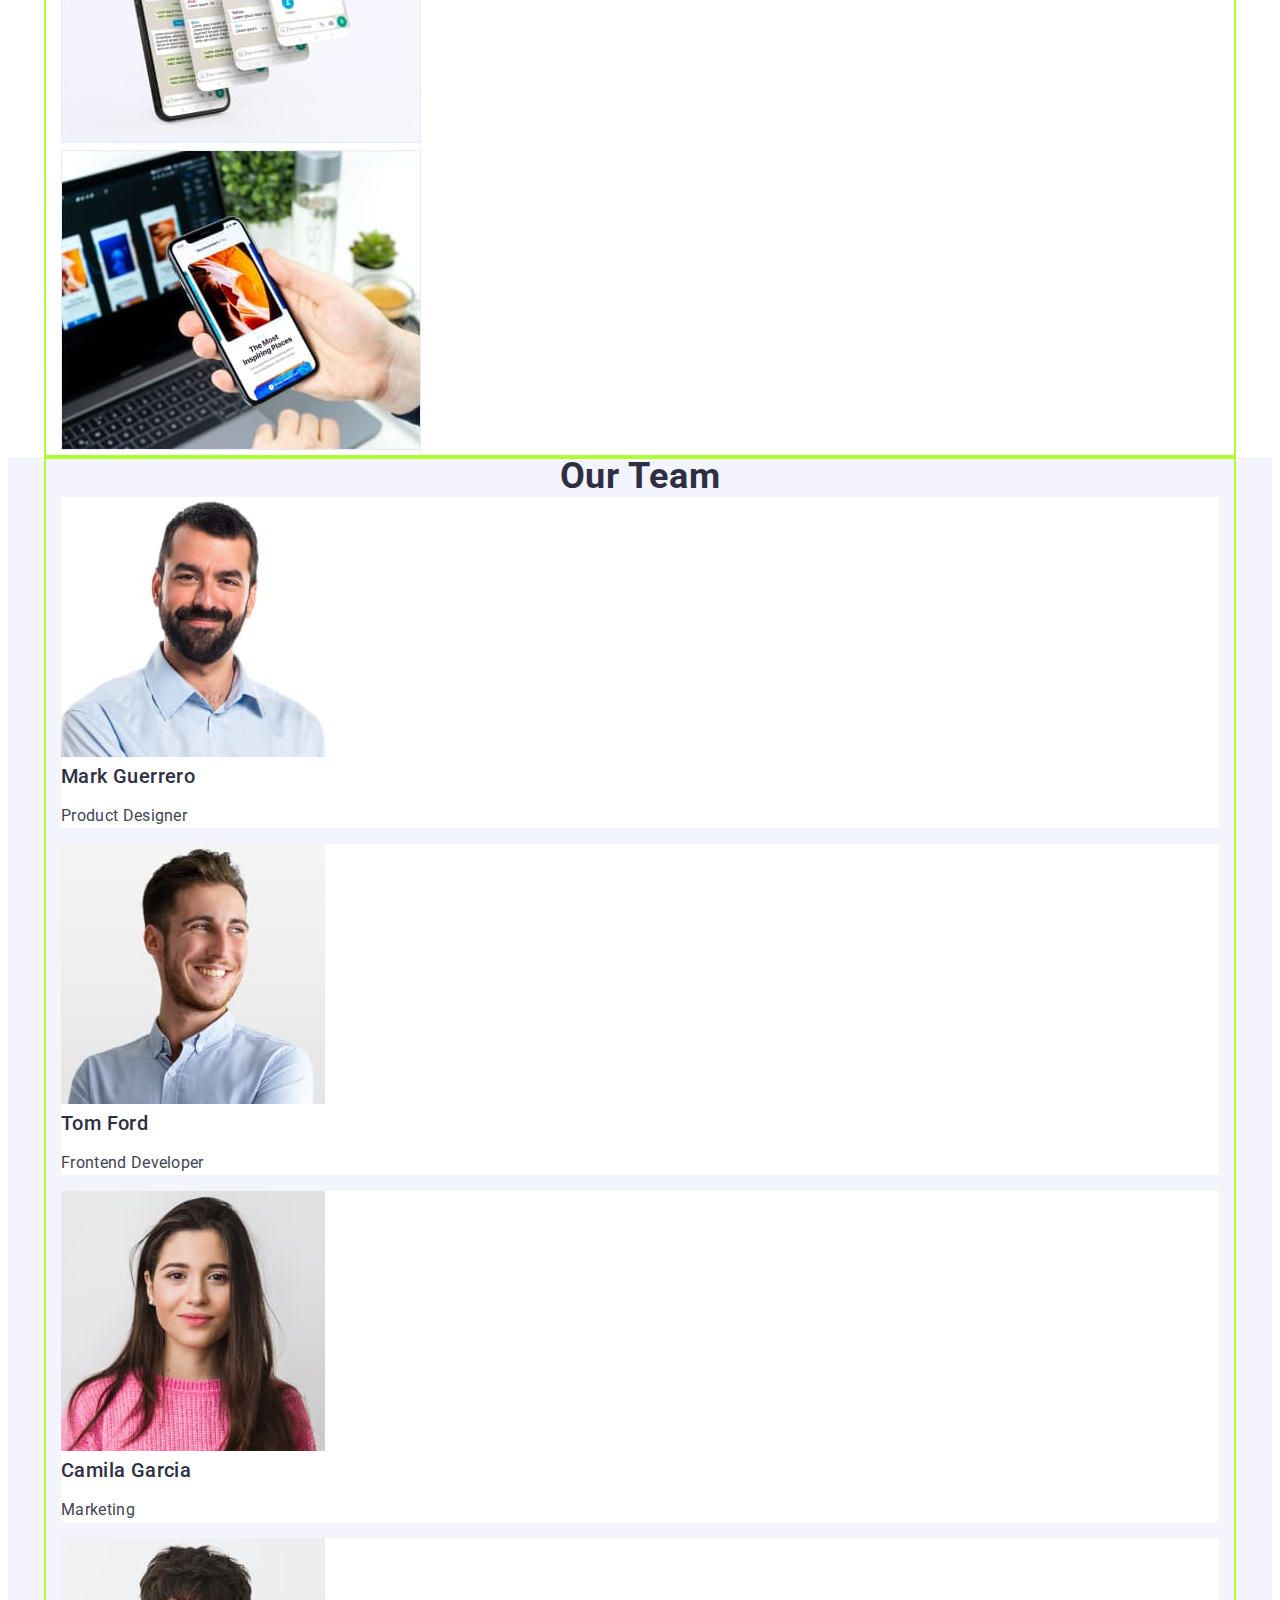
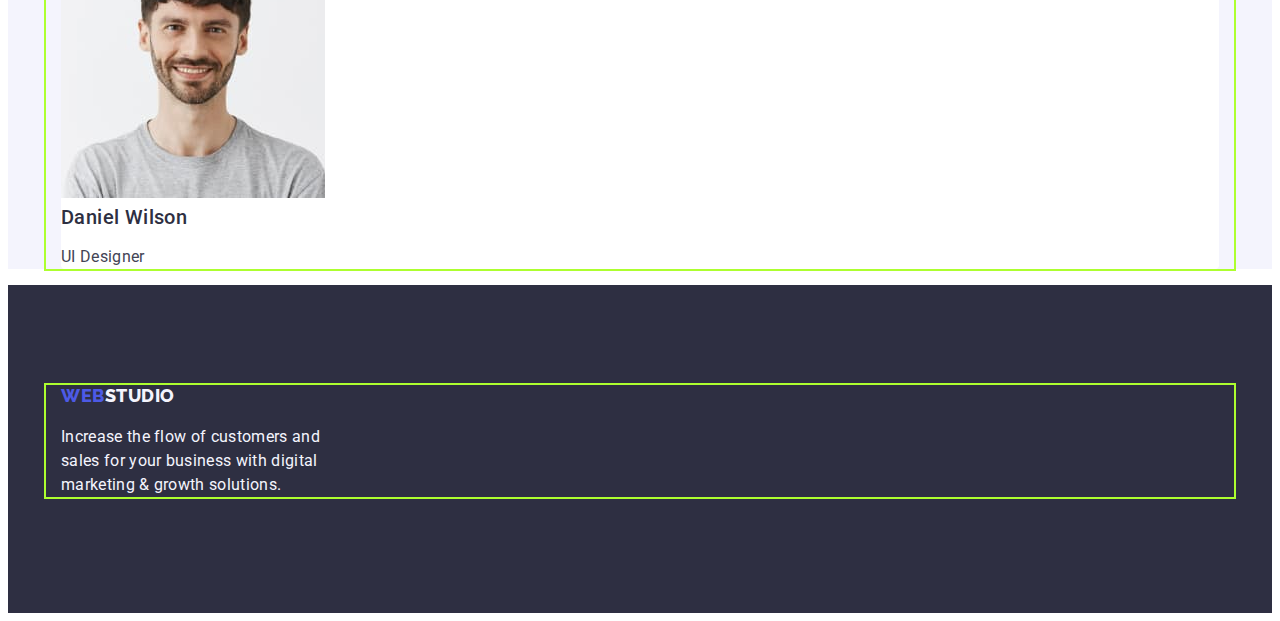
==== commit 5979f050: "Update index.html" ====
--- a/index.html
+++ b/index.html
@@ -25,34 +25,34 @@
   <body class="body">
     <!-- !Header section -->
     <header class="page-header">
-      <div class="container header">
-        <!-- ?Menu nav -->
-        <nav class="nav">
+      <div class="container header-flex">
+        <!-- ?Header nav -->
+        <nav class="header-nav">
           <a class="logo-left link" href="./index.html"
             >Web<span class="logo-right">Studio</span>
           </a>
-          <ul class="site-nav list">
+          <ul class="header-nav list">
             <li class="nav-item">
-              <a class="menu-nav link" href="./index.html">Studio</a>
+              <a class="header-nav link" href="./index.html">Studio</a>
             </li>
             <li class="nav-item">
-              <a class="menu-nav link" href="./portfolio.html">Portfolio</a>
+              <a class="header-nav link" href="./portfolio.html">Portfolio</a>
             </li>
             <li class="nav-item">
-              <a class="menu-nav link" href="">Contacts </a>
+              <a class="header-nav link" href="">Contacts </a>
             </li>
           </ul>
         </nav>
-        <!-- ?Our Contacts -->
-        <address class="address">
-          <ul class="address list">
-            <li class="address-item">
-              <a class="address link" href="mailto:info@devstudio.com"
+        <!-- ? Header contacts -->
+        <address class="header-contacts">
+          <ul class="header-contacts list">
+            <li class="header-contacts-item">
+              <a class="header-contacts-link link" href="mailto:info@devstudio.com"
                 >info@devstudio.com</a
               >
             </li>
-            <li class="address-item">
-              <a class="address link" href="tel:+110001111111"
+            <li class="header-contacts-item">
+              <a class="header-contacts-link link" href="tel:+110001111111"
                 >+11 (000) 111-11-11</a
               >
             </li>
--- a/css/styles.css
+++ b/css/styles.css
@@ -1,3 +1,16 @@
+:root {
+  --primary-font: "Roboto", sans-serif;
+  --secondary-font: "Raleway", sans-serif;
+  --primary-bg-color: #ffffff;
+  --secondary-bg-color: #2e2f42;
+  --tertiary-bg-color: #f4f4fd;
+  --primary-text-color: #434455;
+  --secondary-text-color: #2e2f42;
+  --accent-color: #4d5ae5;
+  --secondary-accent-color: #404bbf;
+}
+
+/* *Скидання стилів */
 h1,
 h2,
 h3,
@@ -7,20 +20,43 @@
 p {
   margin: 0;
 }
-
-img {
-  display: block;
-  max-width: 100%;
-  height: auto;
+li {
+  display: list-item;
+  text-align: -webkit-match-parent;
 }
 .list {
   list-style: none;
   margin-top: 0;
   margin-bottom: 0;
 }
+.link {
+  text-decoration: none;
+}
+ul, ol {
+  margin: 0;
+  padding-left: 0;
+}
+/* *Внутрішні відступи у секції */
 .section {
   padding-top: 120px;
   padding-bottom: 120px;
+}
+/* * Зовнішні відступи у тексті */
+p {
+  display: block;
+  margin-block-start: 1em;
+  margin-block-end: 1em;
+  margin-inline-start: 0px;
+  margin-inline-end: 0px;
+}
+/* *Загальні умови для всіх контейнерів */
+.container {
+  max-width: 1158px;
+  padding-left: 15px;
+  padding-right: 15px;
+  margin-left: auto;
+  margin-right: auto;
+  outline: 2px solid greenyellow;
 }
 /* *Приховані заголовки */
 .visually-hidden {
@@ -35,27 +71,7 @@
   clip: rect(0 0 0 0);
   overflow: hidden;
 }
-.container {
-  width: 1158px;
-  padding-left: 15px;
-  padding-right: 15px;
-  margin-left: auto;
-  margin-right: auto;
-  outline: 2px solid greenyellow;
-}
-
-:root {
-  --primary-font: "Roboto", sans-serif;
-  --secondary-font: "Raleway", sans-serif;
-
-  --primary-bg-color: #ffffff;
-  --secondary-bg-color: #2e2f42;
-  --tertiary-bg-color: #f4f4fd;
-  --primary-text-color: #434455;
-  --secondary-text-color: #2e2f42;
-  --accent-color: #4d5ae5;
-  --secondary-accent-color: #404bbf;
-}
+
 .body {
   background-color: var(--primary-bg-color);
   color: var(--primary-text-color);
@@ -69,22 +85,35 @@
 .header {
   border-bottom: 1px solid #e7e9fc;
 }
-/* !Logo */
+.header-flex {
+  display: flex;
+  align-items: center;
+}
 .logo-left {
+  margin-right: 76px;
+  padding-top: 24px;
+  padding-bottom: 24px;
+  color: var(--accent-color);
   font-family: "Raleway", sans-serif;
   font-weight: 800;
   font-size: 18px;
   line-height: 1.17;
   letter-spacing: 0.03em;
   text-transform: uppercase;
-  text-decoration: none;
-  color: var(--accent-color);
 }
 .logo-right {
   color: var(--secondary-text-color);
 }
-/* !Menu-nav */
-.menu-nav {
+.header-nav {
+  display: flex;
+  align-items: center;
+}
+.nav-item:not(:last-child) {
+  margin-right: 40px;
+}
+.header-nav {
+  padding-top: 24px;
+  padding-bottom: 24px;
   font-weight: 500;
   font-size: 16px;
   line-height: 1.5;
@@ -97,17 +126,21 @@
   color: var(--secondary-accent-color);
 }
 
-.address {
+/* *Contacts */
+.header-contacts {
+  display: flex;
   font-style: normal;
-  font-size: 16px;
-  line-height: 1.5;
-  letter-spacing: 0.02em;
+}
+.header-contacts:hover,
+.header-contacts:focus {
+  color: var(--secondary-accent-color);
+}
+.header-contacts-link {
+  padding-top: 24px;
+  padding-bottom: 24px;
   color: var(--primary-text-color);
-  margin-left: auto;
-}
-.address:hover,
-.address:focus {
-  color: var(--secondary-accent-color);
+  font-size: 16px;
+  line-height: 1.5;
 }
 
 /* ?Hero section */
@@ -161,11 +194,9 @@
   font-weight: 500;
   line-height: 1.2;
   letter-spacing: 0.02em;
-  text-decoration: none;
-  text-transform: none;
-  color: var(--secondary-text-color);
-}
-
+  color: var(--secondary-text-color);
+}
+/* ?Benefits section */
 .benefits-subtitle {
   font-size: 36px;
   font-weight: 700;
@@ -213,22 +244,27 @@
 
 /* ?Footer */
 .footer {
+  padding-top: 100px;
+  padding-bottom: 100px;
   background-color: var(--secondary-bg-color);
 }
 .logo-left link {
-  font-family: "Raleway", sans-serif;
+  display: inline-block;
+  margin-bottom: 24px;
+  color: #4d5ae5;
+  font-family: Raleway, sans-serif;
   font-weight: 800;
   font-size: 18px;
   line-height: 1.17;
   letter-spacing: 0.03em;
   text-transform: uppercase;
-  color: #4d5ae5;
 }
 .footer-logo-right {
   color: #f4f4fd;
 }
 
 .footer-text {
+  width: 264px;
   font-size: 16px;
   line-height: 1.5;
   letter-spacing: 0.02em;
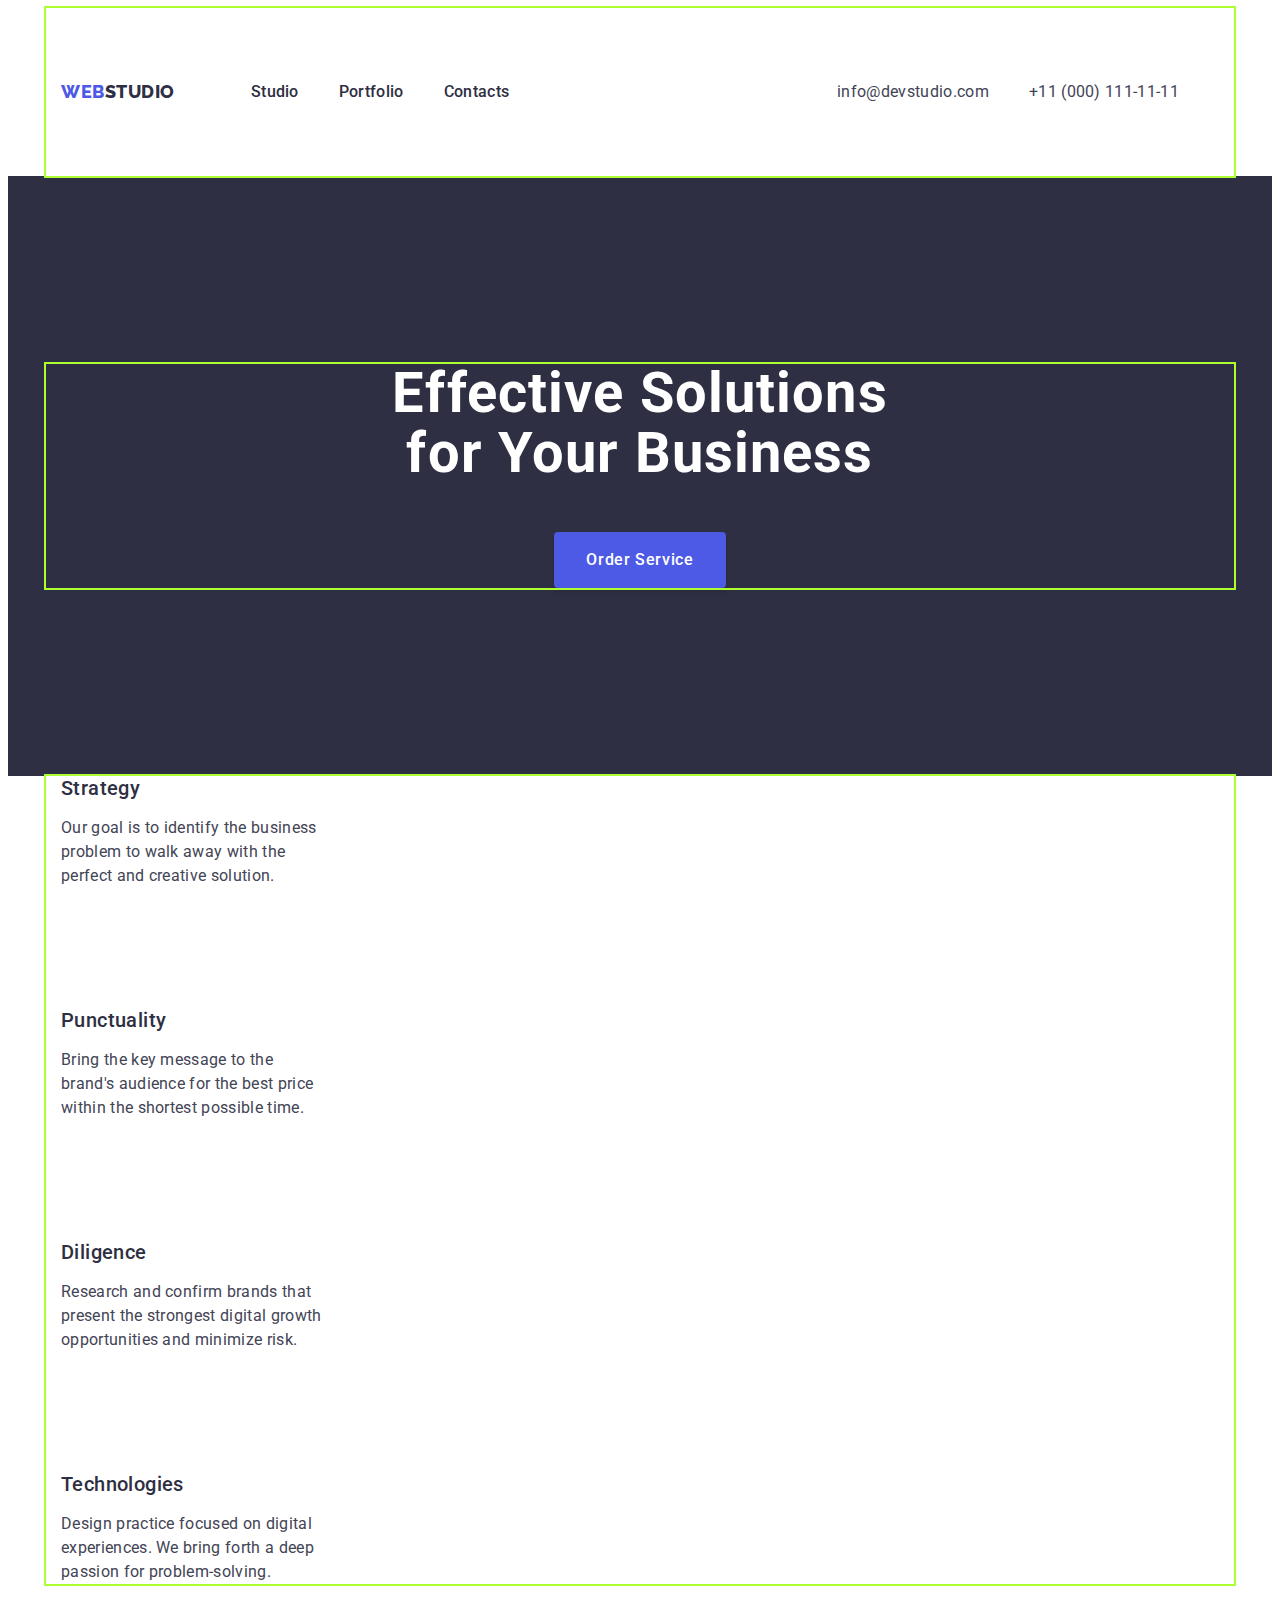
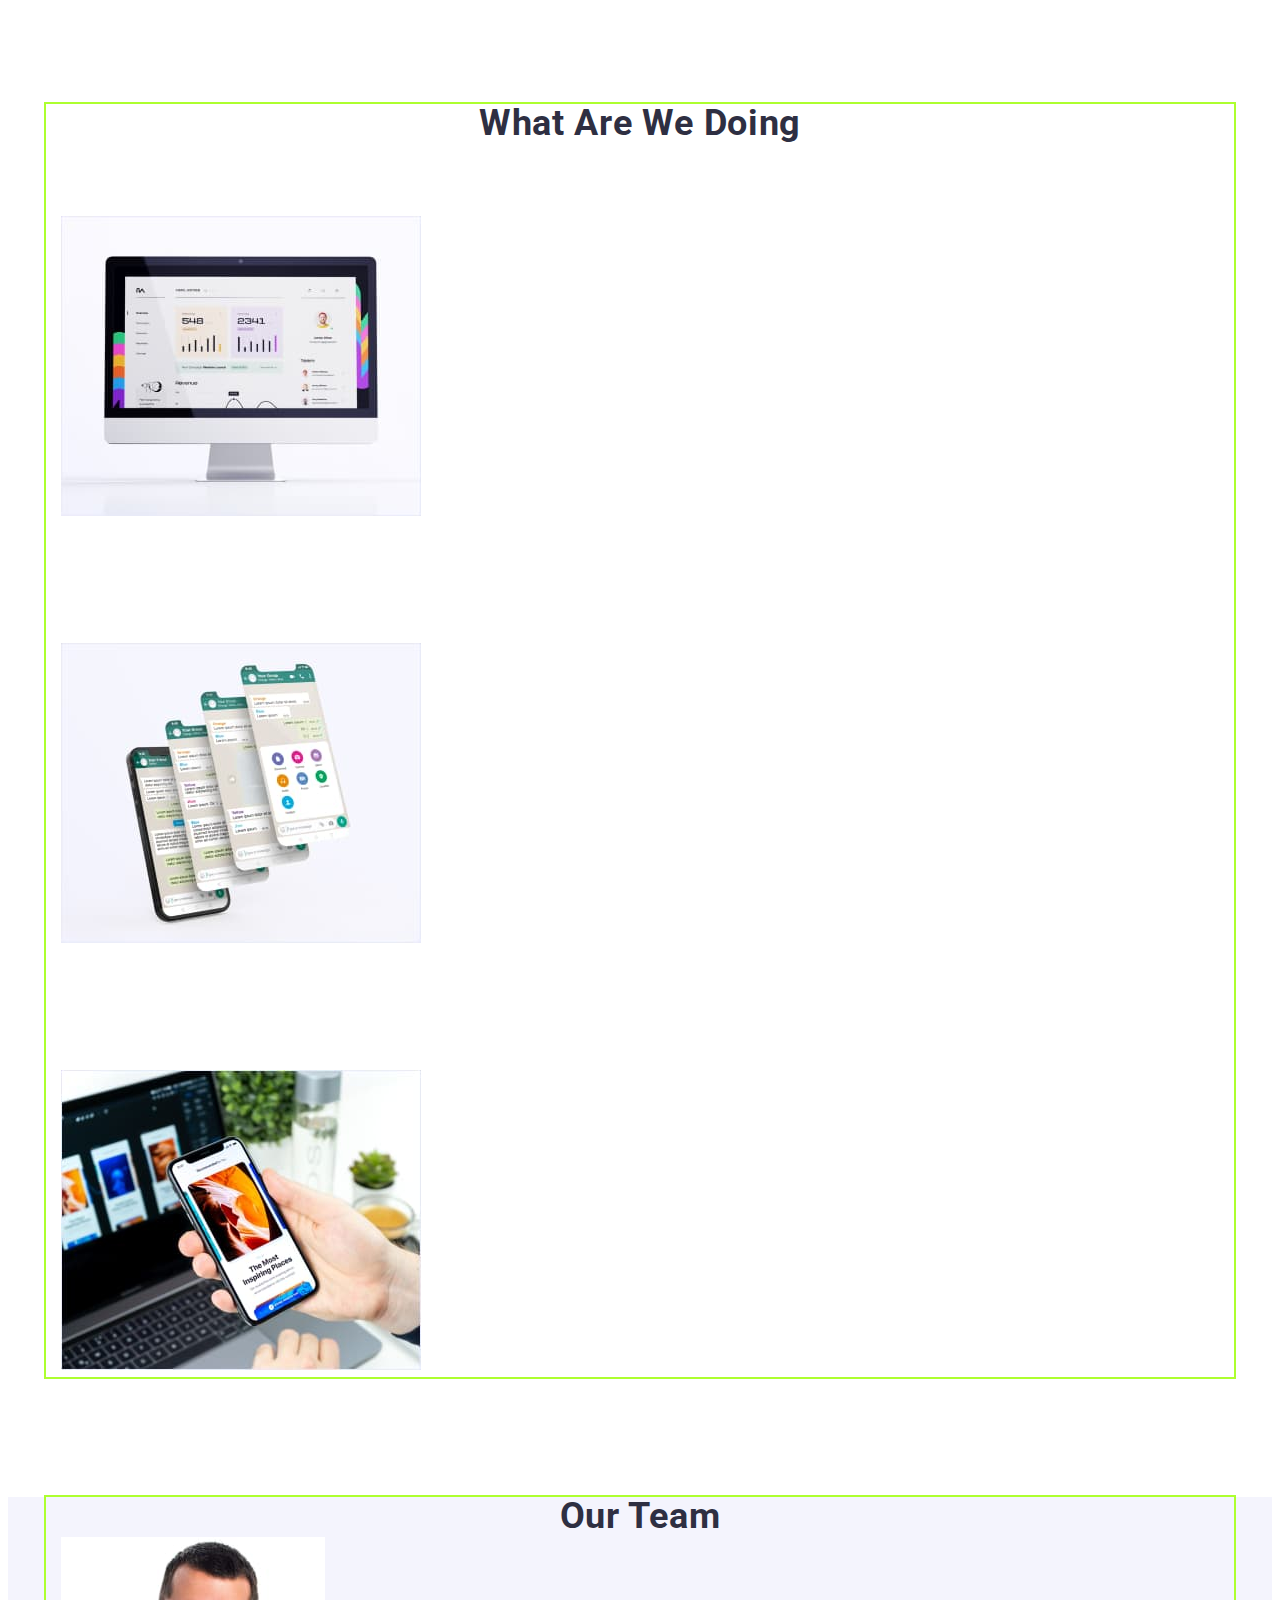
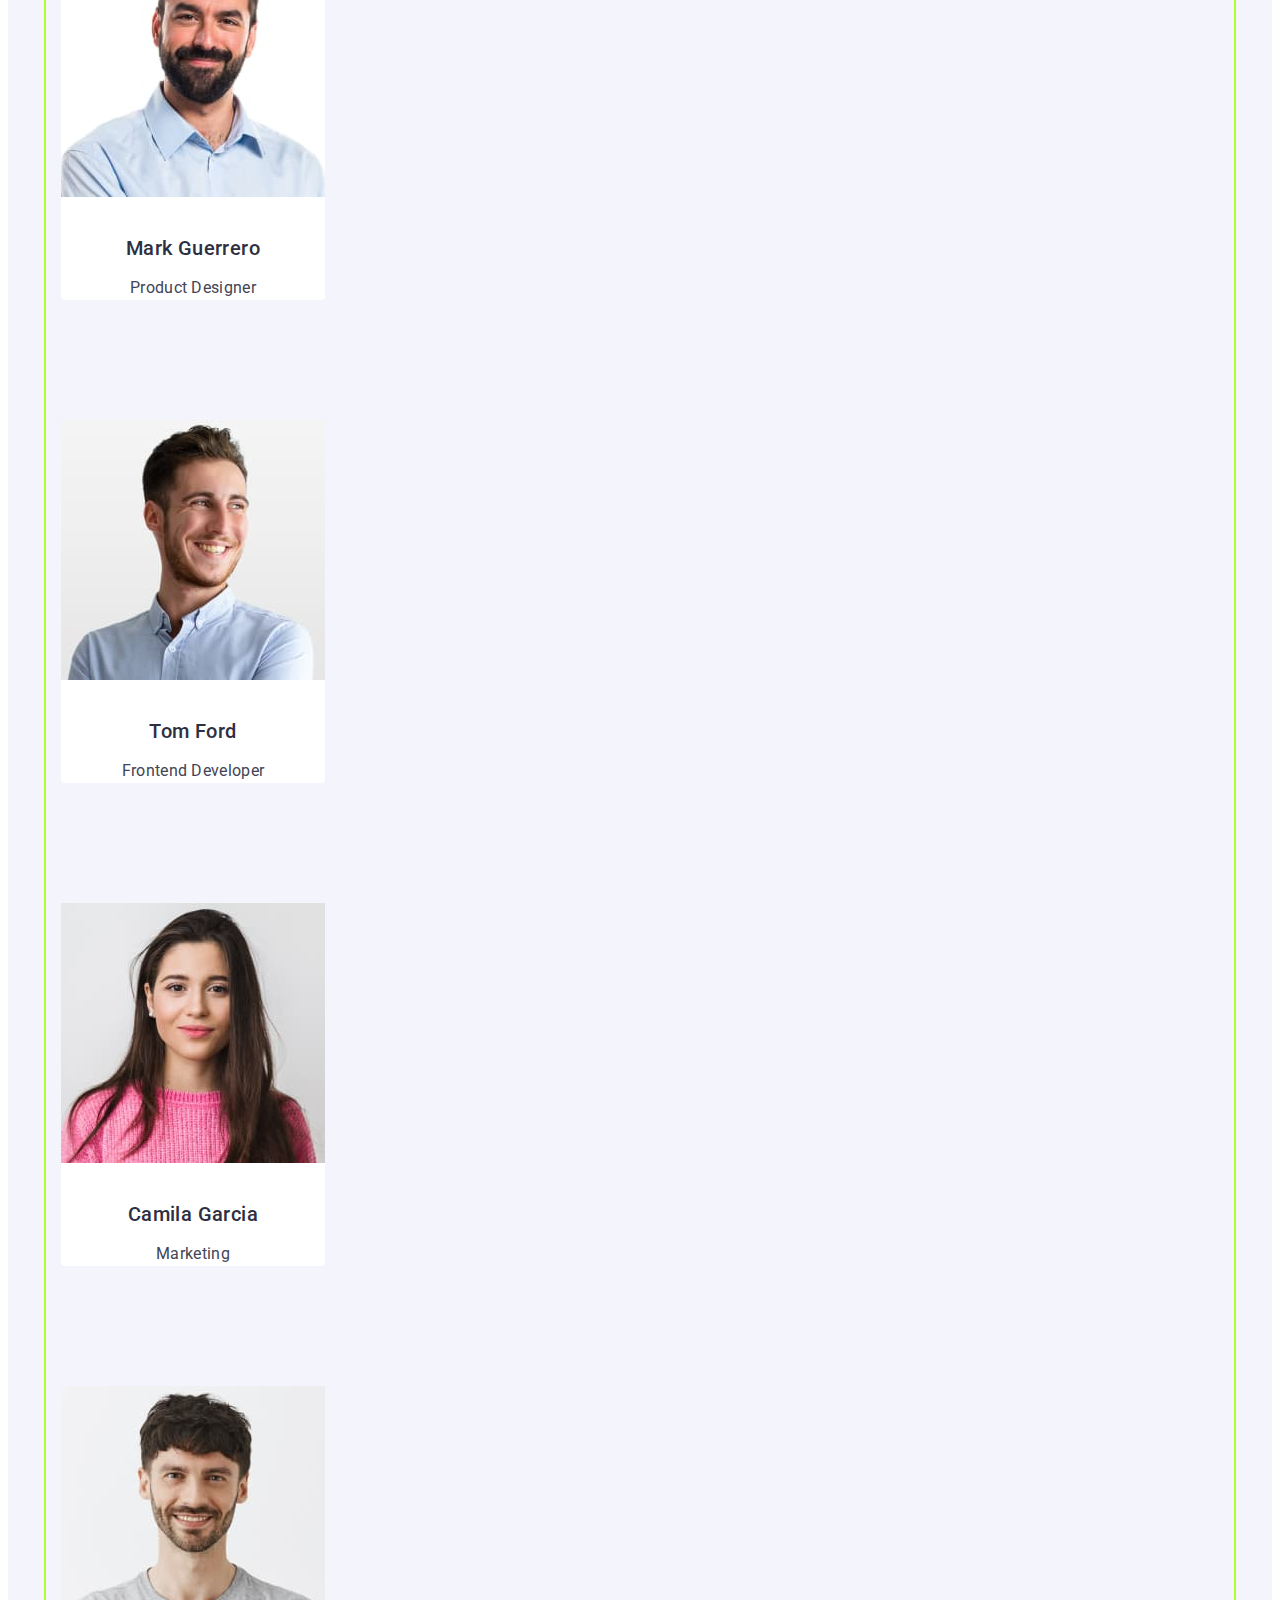
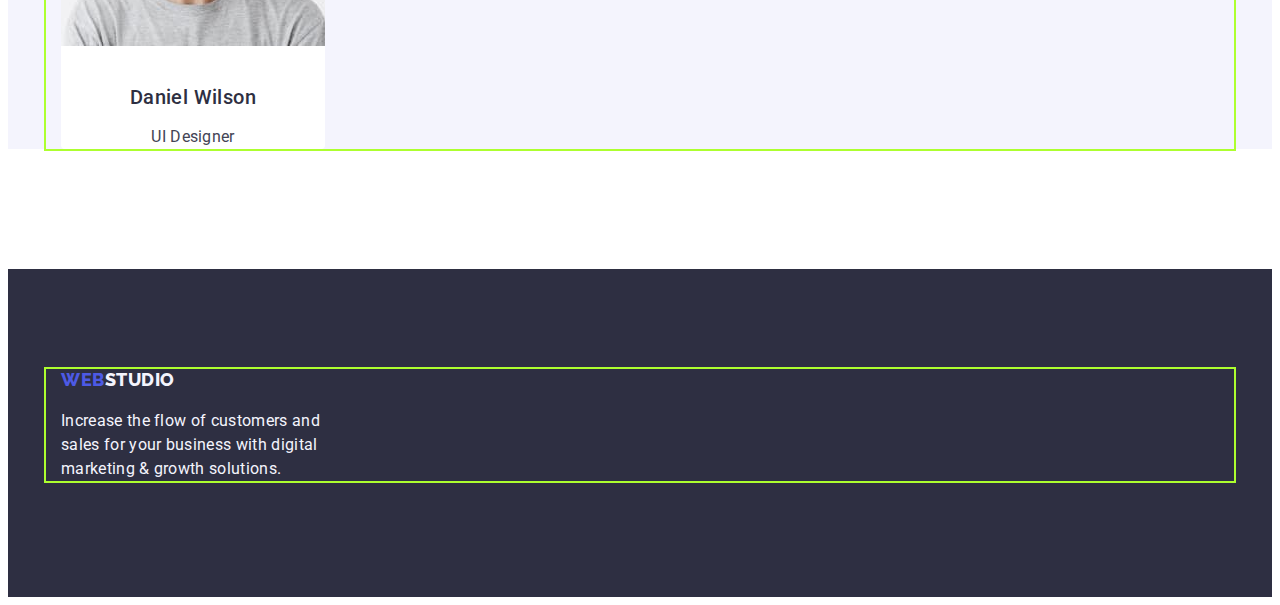
==== commit 98740784: "Update index.html" ====
--- a/index.html
+++ b/index.html
@@ -69,7 +69,7 @@
           <button class="hero-button button" type="button">Order Service</button>
         </div>
       </section>
-      <!-- *About section  -->
+      <!-- ?About section  -->
       <section class="about">
         <div class="container">
           <h2 class="visually-hidden">Main objectives of our company</h2>
@@ -143,7 +143,7 @@
           <h2 class="team-subtitle">Our Team</h2>
           <ul class="team list">
             <li class="team-item">
-              <img
+              <img class="team-photo"
                 src="./images/mark-guerrero-img.jpg"
                 alt="Mark Guerrero"
                 width="264"
@@ -153,7 +153,7 @@
               <p class="profession-text">Product Designer</p>
             </li>
             <li class="team-item">
-              <img
+              <img class="team-photo"
                 src="./images/tom-ford-img.jpg"
                 alt="Tom Ford"
                 width="264"
@@ -163,7 +163,7 @@
               <p class="profession-text">Frontend Developer</p>
             </li>
             <li class="team-item">
-              <img
+              <img class="team-photo"
                 src="./images/camila-garcia-img.jpg"
                 alt="Camila Garcia"
                 width="264"
@@ -173,7 +173,7 @@
               <p class="profession-text">Marketing</p>
             </li>
             <li class="team-item">
-              <img
+              <img class="team-photo"
                 src="./images/daniel-wilson-img.jpg"
                 alt="Daniel Wilson"
                 width="264"
--- a/css/styles.css
+++ b/css/styles.css
@@ -32,7 +32,8 @@
 .link {
   text-decoration: none;
 }
-ul, ol {
+ul,
+ol {
   margin: 0;
   padding-left: 0;
 }
@@ -130,12 +131,15 @@
 .header-contacts {
   display: flex;
   font-style: normal;
-}
+  margin-left: auto;
+}
+
 .header-contacts:hover,
 .header-contacts:focus {
   color: var(--secondary-accent-color);
 }
 .header-contacts-link {
+  margin-right: 40px;
   padding-top: 24px;
   padding-bottom: 24px;
   color: var(--primary-text-color);
@@ -183,13 +187,19 @@
   font-size: 16px;
   line-height: 1.5;
   letter-spacing: 0.04em;
-  letter-spacing: 0.04em;
 }
 .button {
   cursor: pointer;
 }
 /* ?About section  */
+.about-item {
+  max-width: 264px;
+  margin: right 24px;
+  margin-bottom: 120px;
+}
+
 .subtitle-about {
+  margin-bottom: 8px;
   font-size: 20px;
   font-weight: 500;
   line-height: 1.2;
@@ -198,6 +208,7 @@
 }
 /* ?Benefits section */
 .benefits-subtitle {
+  margin-bottom: 72px;
   font-size: 36px;
   font-weight: 700;
   line-height: 1.11;
@@ -207,8 +218,16 @@
   text-transform: capitalize;
   color: var(--secondary-text-color);
 }
+.benefits-item {
+  max-width: 360px;
+  margin: right 24px;
+  margin-bottom: 120px;
+}
 
 /* ?Team section  */
+.team-photo {
+  margin-bottom: 32px;
+}
 .team {
   background-color: #f4f4fd;
 }
@@ -225,21 +244,28 @@
 .team-item {
   background-color: white;
   border-radius: 0px 0px 4px 4px;
+  margin: right 24px;
+  margin-bottom: 120px;
+  max-width: 264px;
 }
 .subtitle-name {
+  margin-bottom: 8px;
   font-weight: 500;
   font-size: 20px;
   line-height: 1.2;
   letter-spacing: 0.02em;
   text-transform: capitalize;
   color: var(--secondary-text-color);
+  text-align: center;
 }
 .profession-text {
+  margin-bottom: 32px;
   font-size: 16px;
   line-height: 1.5;
   letter-spacing: 0.02em;
   text-decoration: none;
   color: var(--primary-text-color);
+  text-align: center;
 }
 
 /* ?Footer */
@@ -250,7 +276,7 @@
 }
 .logo-left link {
   display: inline-block;
-  margin-bottom: 24px;
+  margin-bottom: 16px;
   color: #4d5ae5;
   font-family: Raleway, sans-serif;
   font-weight: 800;
@@ -264,7 +290,7 @@
 }
 
 .footer-text {
-  width: 264px;
+  max-width: 264px;
   font-size: 16px;
   line-height: 1.5;
   letter-spacing: 0.02em;
@@ -290,10 +316,11 @@
   color: var(--accent-color);
   background-color: var(--tertiary-bg-color);
 }
-.link {
-  text-decoration: none;
-}
-
+.filter-item {
+  max-width: 126px;
+  margin-right: 24px;
+  margin-bottom: 72px;
+}
 .project-subtitle,
 .subtitle-second {
   font-weight: 500;
@@ -309,3 +336,9 @@
   color: var(--primary-text-color);
   text-decoration: none;
 }
+.project-item {
+  border: 1px solid #e7e9fc;
+  max-width: 360px;
+  margin-right: 24px;
+  margin-bottom: 48px;
+}
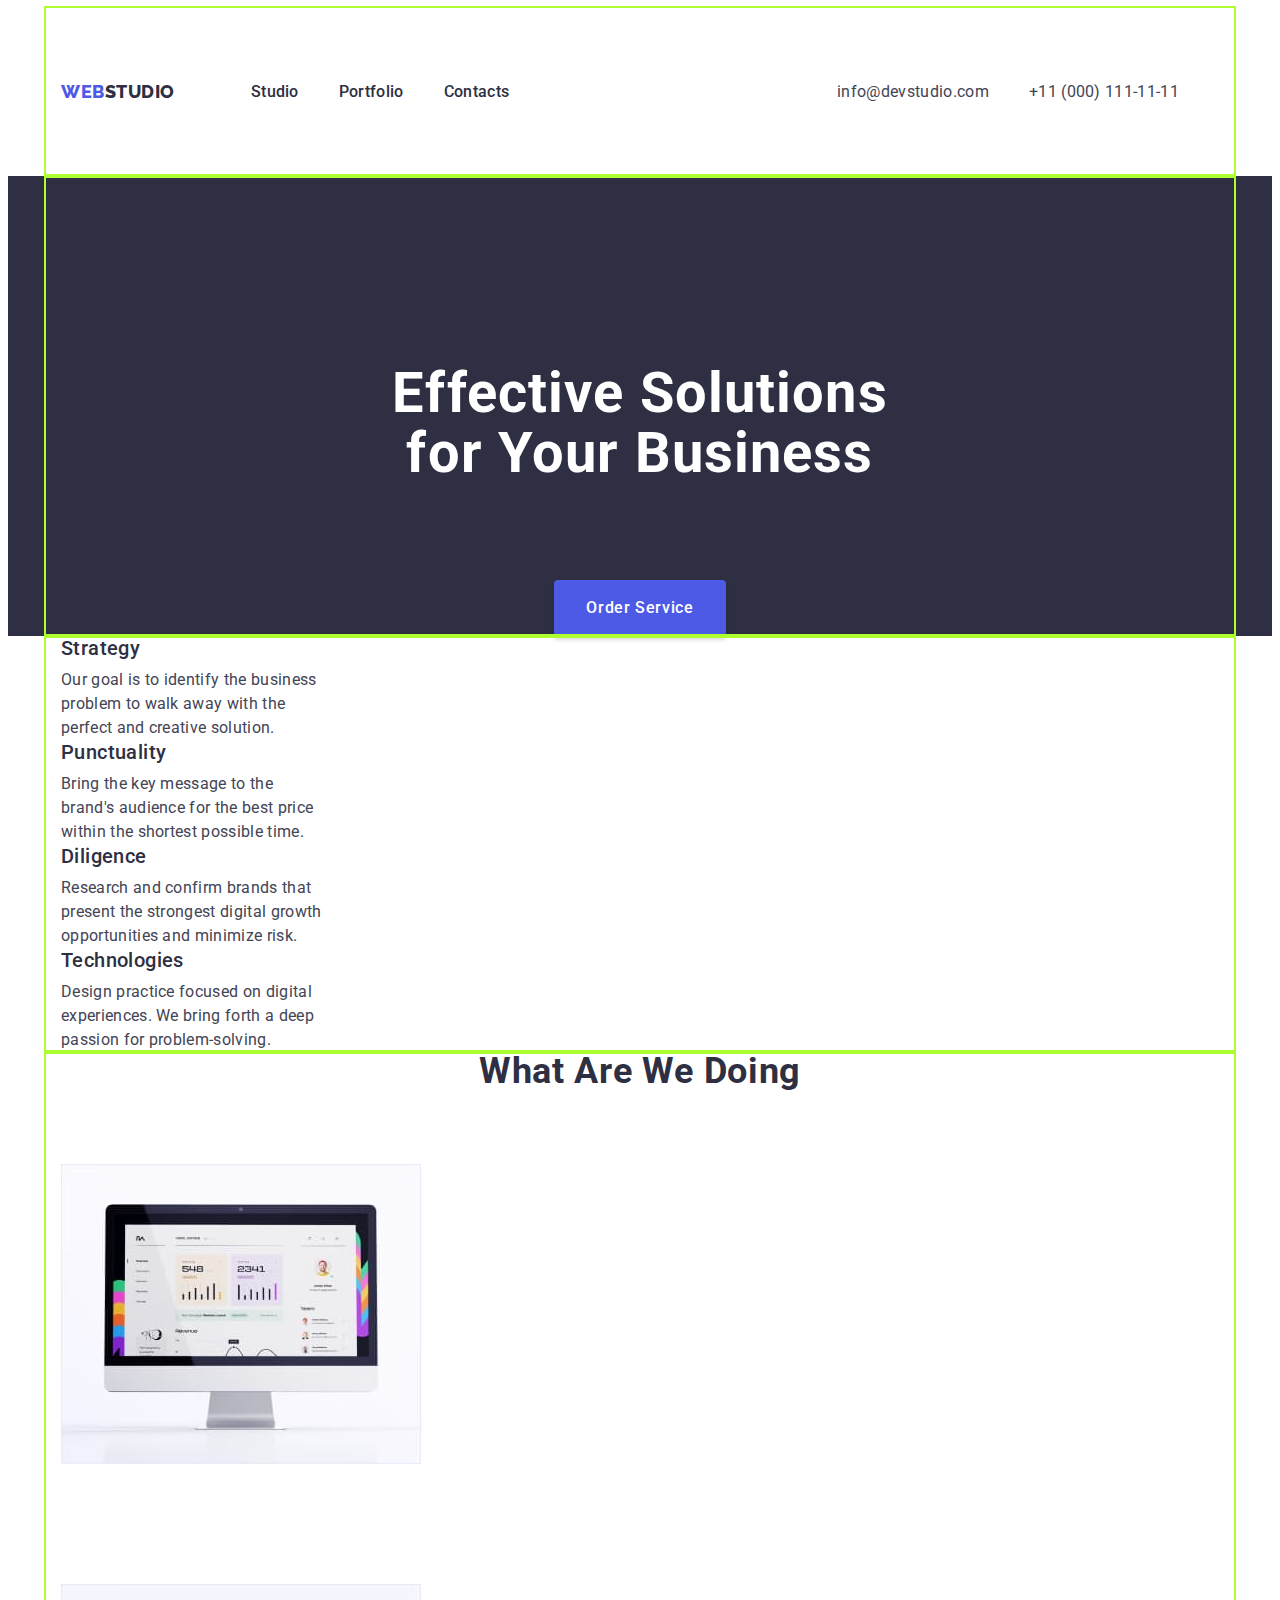
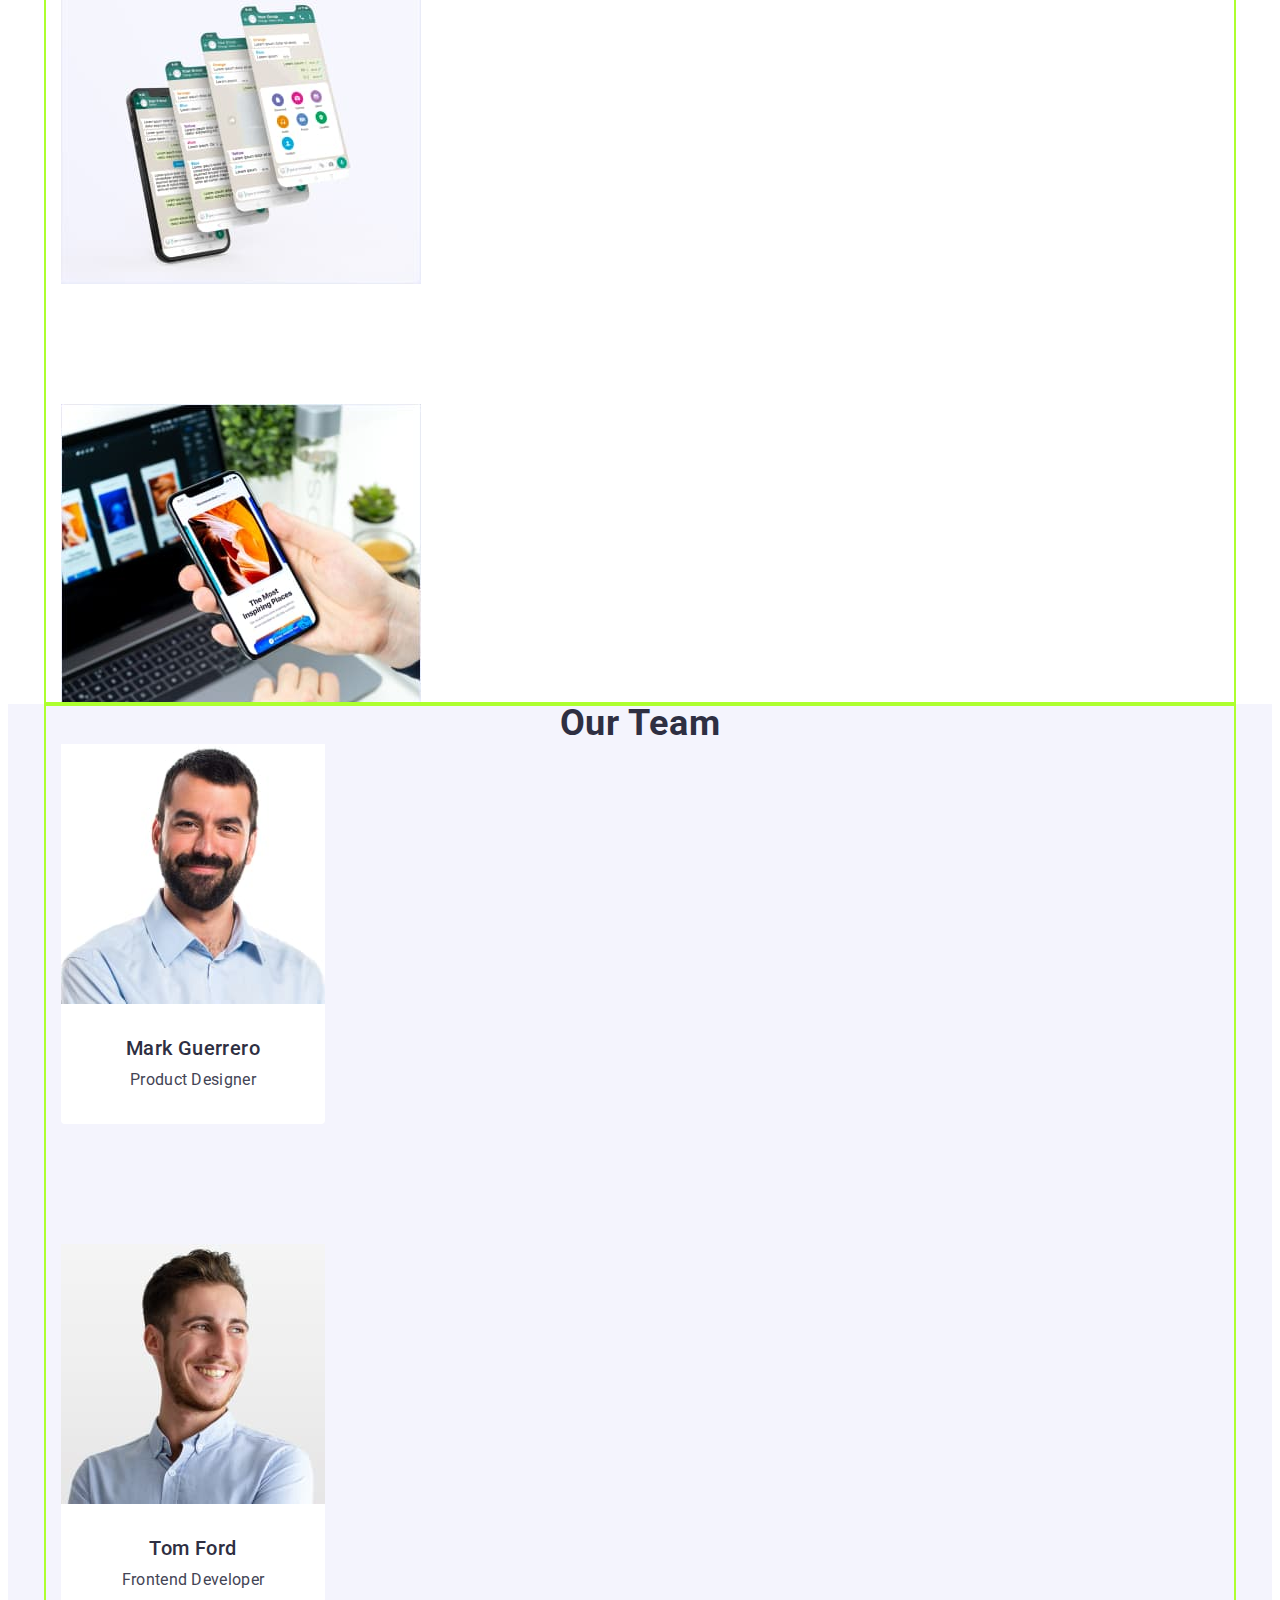
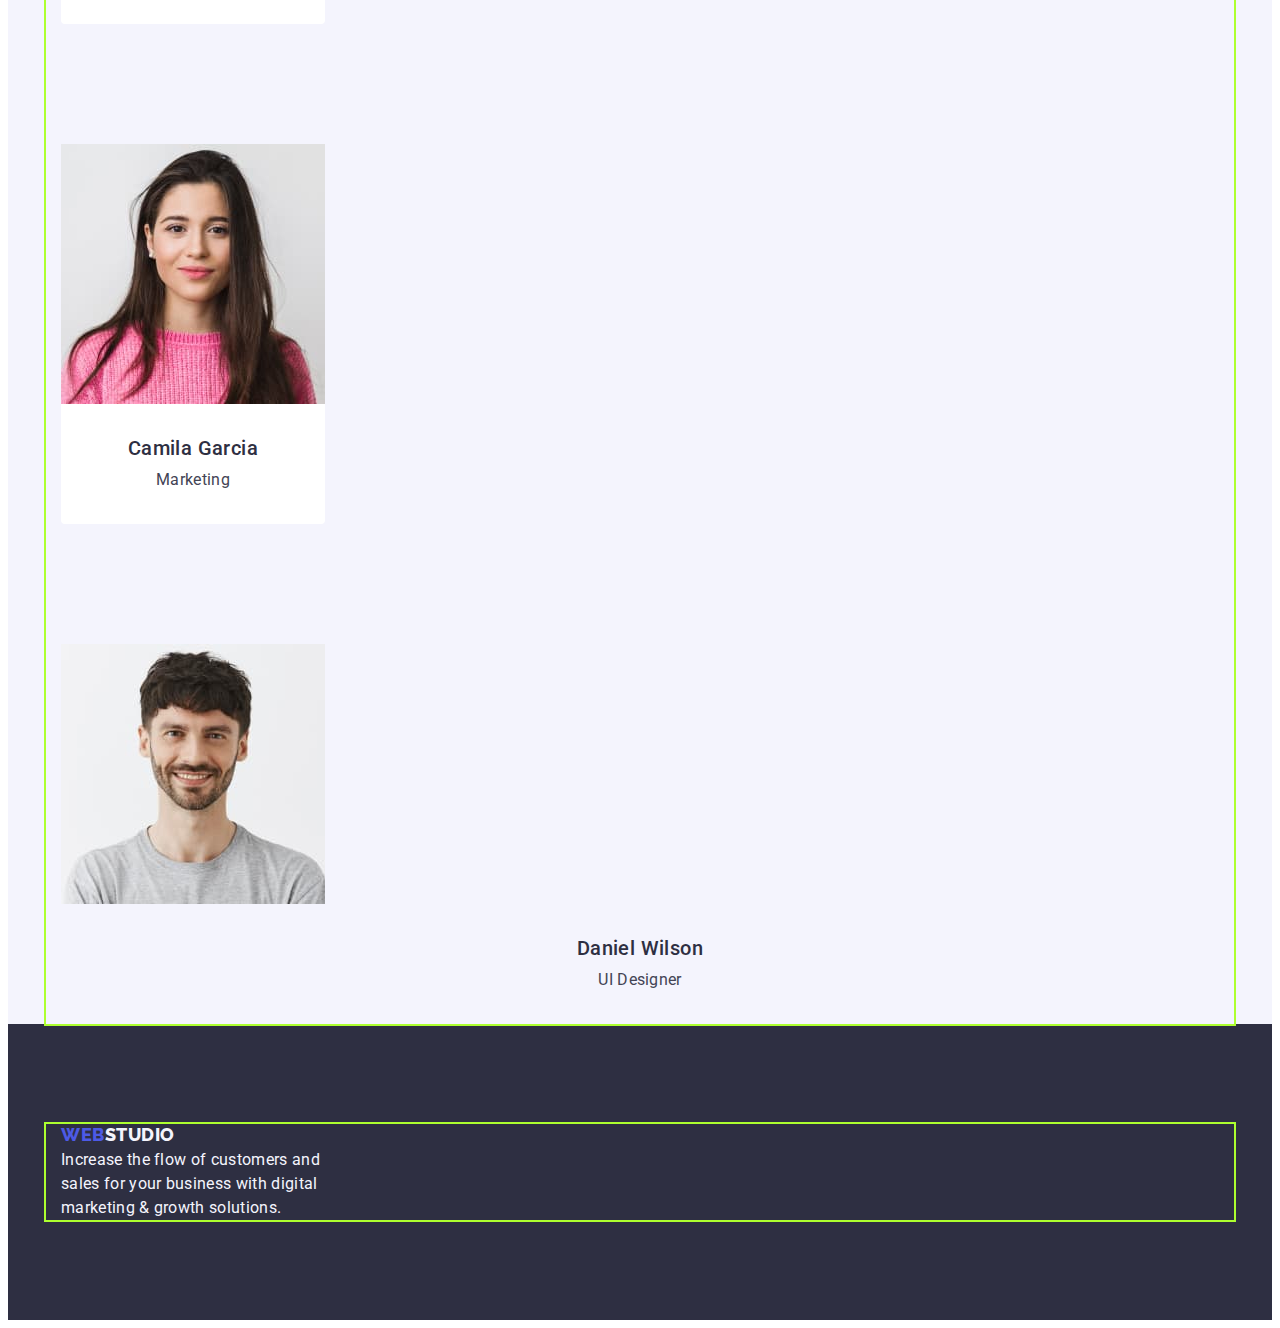
==== commit 52818ebc: "Update index.html" ====
--- a/index.html
+++ b/index.html
@@ -47,7 +47,9 @@
         <address class="header-contacts">
           <ul class="header-contacts list">
             <li class="header-contacts-item">
-              <a class="header-contacts-link link" href="mailto:info@devstudio.com"
+              <a
+                class="header-contacts-link link"
+                href="mailto:info@devstudio.com"
                 >info@devstudio.com</a
               >
             </li>
@@ -66,7 +68,9 @@
       <section class="hero">
         <div class="container">
           <h1 class="hero-title">Effective Solutions for Your Business</h1>
-          <button class="hero-button button" type="button">Order Service</button>
+          <button class="hero-button button" type="button">
+            Order Service
+          </button>
         </div>
       </section>
       <!-- ?About section  -->
@@ -76,28 +80,28 @@
           <ul class="about list">
             <li class="about-item">
               <h3 class="subtitle-about">Strategy</h3>
-              <p class="text">
+              <p class="about-text">
                 Our goal is to identify the business problem to walk away with
                 the perfect and creative solution.
               </p>
             </li>
             <li class="about-item">
               <h3 class="subtitle-about">Punctuality</h3>
-              <p class="text">
+              <p class="about-text">
                 Bring the key message to the brand's audience for the best price
                 within the shortest possible time.
               </p>
             </li>
             <li class="about-item">
               <h3 class="subtitle-about">Diligence</h3>
-              <p class="text">
+              <p class="about-text">
                 Research and confirm brands that present the strongest digital
                 growth opportunities and minimize risk.
               </p>
             </li>
             <li class="about-item">
               <h3 class="subtitle-about">Technologies</h3>
-              <p class="text">
+              <p class="about-text">
                 Design practice focused on digital experiences. We bring forth a
                 deep passion for problem-solving.
               </p>
@@ -143,44 +147,56 @@
           <h2 class="team-subtitle">Our Team</h2>
           <ul class="team list">
             <li class="team-item">
-              <img class="team-photo"
+              <img
+                class="team-photo"
                 src="./images/mark-guerrero-img.jpg"
                 alt="Mark Guerrero"
                 width="264"
                 height="260"
               />
-              <h3 class="subtitle-name">Mark Guerrero</h3>
-              <p class="profession-text">Product Designer</p>
-            </li>
-            <li class="team-item">
-              <img class="team-photo"
+              <div class="card-content">
+                <h3 class="subtitle-name">Mark Guerrero</h3>
+                <p class="profession-text">Product Designer</p>
+              </div>
+            </li>
+            <li class="team-item">
+              <img
+                class="team-photo"
                 src="./images/tom-ford-img.jpg"
                 alt="Tom Ford"
                 width="264"
                 height="260"
               />
-              <h3 class="subtitle-name">Tom Ford</h3>
-              <p class="profession-text">Frontend Developer</p>
-            </li>
-            <li class="team-item">
-              <img class="team-photo"
+              <div class="card-content">
+                <h3 class="subtitle-name">Tom Ford</h3>
+                <p class="profession-text">Frontend Developer</p>
+              </div>
+            </li>
+            <li class="team-item">
+              <img
+                class="team-photo"
                 src="./images/camila-garcia-img.jpg"
                 alt="Camila Garcia"
                 width="264"
                 height="260"
               />
-              <h3 class="subtitle-name">Camila Garcia</h3>
-              <p class="profession-text">Marketing</p>
-            </li>
-            <li class="team-item">
-              <img class="team-photo"
+              <div class="card-content">
+                <h3 class="subtitle-name">Camila Garcia</h3>
+                <p class="profession-text">Marketing</p>
+              </div>
+            </li>
+            <li class="team-item">
+              <img
+                class="team-photo"
                 src="./images/daniel-wilson-img.jpg"
                 alt="Daniel Wilson"
                 width="264"
                 height="260"
               />
-              <h3 class="subtitle-name">Daniel Wilson</h3>
-              <p class="profession-text">UI Designer</p>
+              <div class="card-content">
+                <h3 class="subtitle-name">Daniel Wilson</h3>
+                <p class="profession-text">UI Designer</p>
+              </div>
             </li>
           </ul>
         </div>
--- a/css/styles.css
+++ b/css/styles.css
@@ -37,6 +37,11 @@
   margin: 0;
   padding-left: 0;
 }
+img {
+  display: block;
+  max-width: 100%;
+  height: auto;
+}
 /* *Внутрішні відступи у секції */
 .section {
   padding-top: 120px;
@@ -45,10 +50,6 @@
 /* * Зовнішні відступи у тексті */
 p {
   display: block;
-  margin-block-start: 1em;
-  margin-block-end: 1em;
-  margin-inline-start: 0px;
-  margin-inline-end: 0px;
 }
 /* *Загальні умови для всіх контейнерів */
 .container {
@@ -90,10 +91,9 @@
   display: flex;
   align-items: center;
 }
+/* ?Logo */
 .logo-left {
   margin-right: 76px;
-  padding-top: 24px;
-  padding-bottom: 24px;
   color: var(--accent-color);
   font-family: "Raleway", sans-serif;
   font-weight: 800;
@@ -105,6 +105,7 @@
 .logo-right {
   color: var(--secondary-text-color);
 }
+/* ?Header-nav */
 .header-nav {
   display: flex;
   align-items: center;
@@ -127,7 +128,7 @@
   color: var(--secondary-accent-color);
 }
 
-/* *Contacts */
+/* ?Contacts */
 .header-contacts {
   display: flex;
   font-style: normal;
@@ -140,8 +141,6 @@
 }
 .header-contacts-link {
   margin-right: 40px;
-  padding-top: 24px;
-  padding-bottom: 24px;
   color: var(--primary-text-color);
   font-size: 16px;
   line-height: 1.5;
@@ -149,12 +148,12 @@
 
 /* ?Hero section */
 .hero {
-  padding-top: 188px;
-  padding-bottom: 188px;
   background-color: var(--secondary-bg-color);
 }
 .hero-title {
   max-width: 496px;
+  padding-bottom: 48px;
+  padding-top: 188px;
   margin-bottom: 48px;
   margin-left: auto;
   margin-right: auto;
@@ -174,6 +173,7 @@
 .hero-button {
   display: block;
   min-width: 169px;
+  padding-bottom: 188px;
   box-shadow: 0px 4px 4px rgba(0, 0, 0, 0.15);
   border: 0;
   border-radius: 4px;
@@ -192,10 +192,10 @@
   cursor: pointer;
 }
 /* ?About section  */
+
 .about-item {
   max-width: 264px;
   margin: right 24px;
-  margin-bottom: 120px;
 }
 
 .subtitle-about {
@@ -218,15 +218,19 @@
   text-transform: capitalize;
   color: var(--secondary-text-color);
 }
-.benefits-item {
+.benefits-item:not(:last-child) {
   max-width: 360px;
   margin: right 24px;
   margin-bottom: 120px;
 }
 
 /* ?Team section  */
+.card-content {
+  padding: 32px 16px;
+}
+
 .team-photo {
-  margin-bottom: 32px;
+  max-width: 264px;
 }
 .team {
   background-color: #f4f4fd;
@@ -241,7 +245,7 @@
   text-decoration: none;
   color: var(--secondary-text-color);
 }
-.team-item {
+.team-item:not(:last-child) {
   background-color: white;
   border-radius: 0px 0px 4px 4px;
   margin: right 24px;
@@ -259,7 +263,6 @@
   text-align: center;
 }
 .profession-text {
-  margin-bottom: 32px;
   font-size: 16px;
   line-height: 1.5;
   letter-spacing: 0.02em;
@@ -298,8 +301,8 @@
   color: #f4f4fd;
 }
 
-/* ?Portfolio */
-/* !Menu filter button */
+/* !Portfolio */
+/* ?Menu filter button */
 .filter-button:hover,
 .filter-button:focus {
   color: white;
@@ -316,11 +319,20 @@
   color: var(--accent-color);
   background-color: var(--tertiary-bg-color);
 }
-.filter-item {
-  max-width: 126px;
+.filter-item:not(:last-child) {
   margin-right: 24px;
   margin-bottom: 72px;
 }
+
+/* ?Project Cards */
+.project-img {
+  max-width: 360px;
+  margin-bottom: 32px;
+}
+.project-subtitle {
+  padding-left: 16px;
+  margin-bottom: 8px;
+}
 .project-subtitle,
 .subtitle-second {
   font-weight: 500;
@@ -330,6 +342,8 @@
   color: var(--secondary-text-color);
 }
 .project-text {
+  padding-left: 16px;
+  margin-bottom: 32px;
   font-size: 16px;
   line-height: 1.5;
   letter-spacing: 0.02em;
@@ -339,6 +353,8 @@
 .project-item {
   border: 1px solid #e7e9fc;
   max-width: 360px;
+}
+.project-item:not(:last-child) {
   margin-right: 24px;
   margin-bottom: 48px;
 }
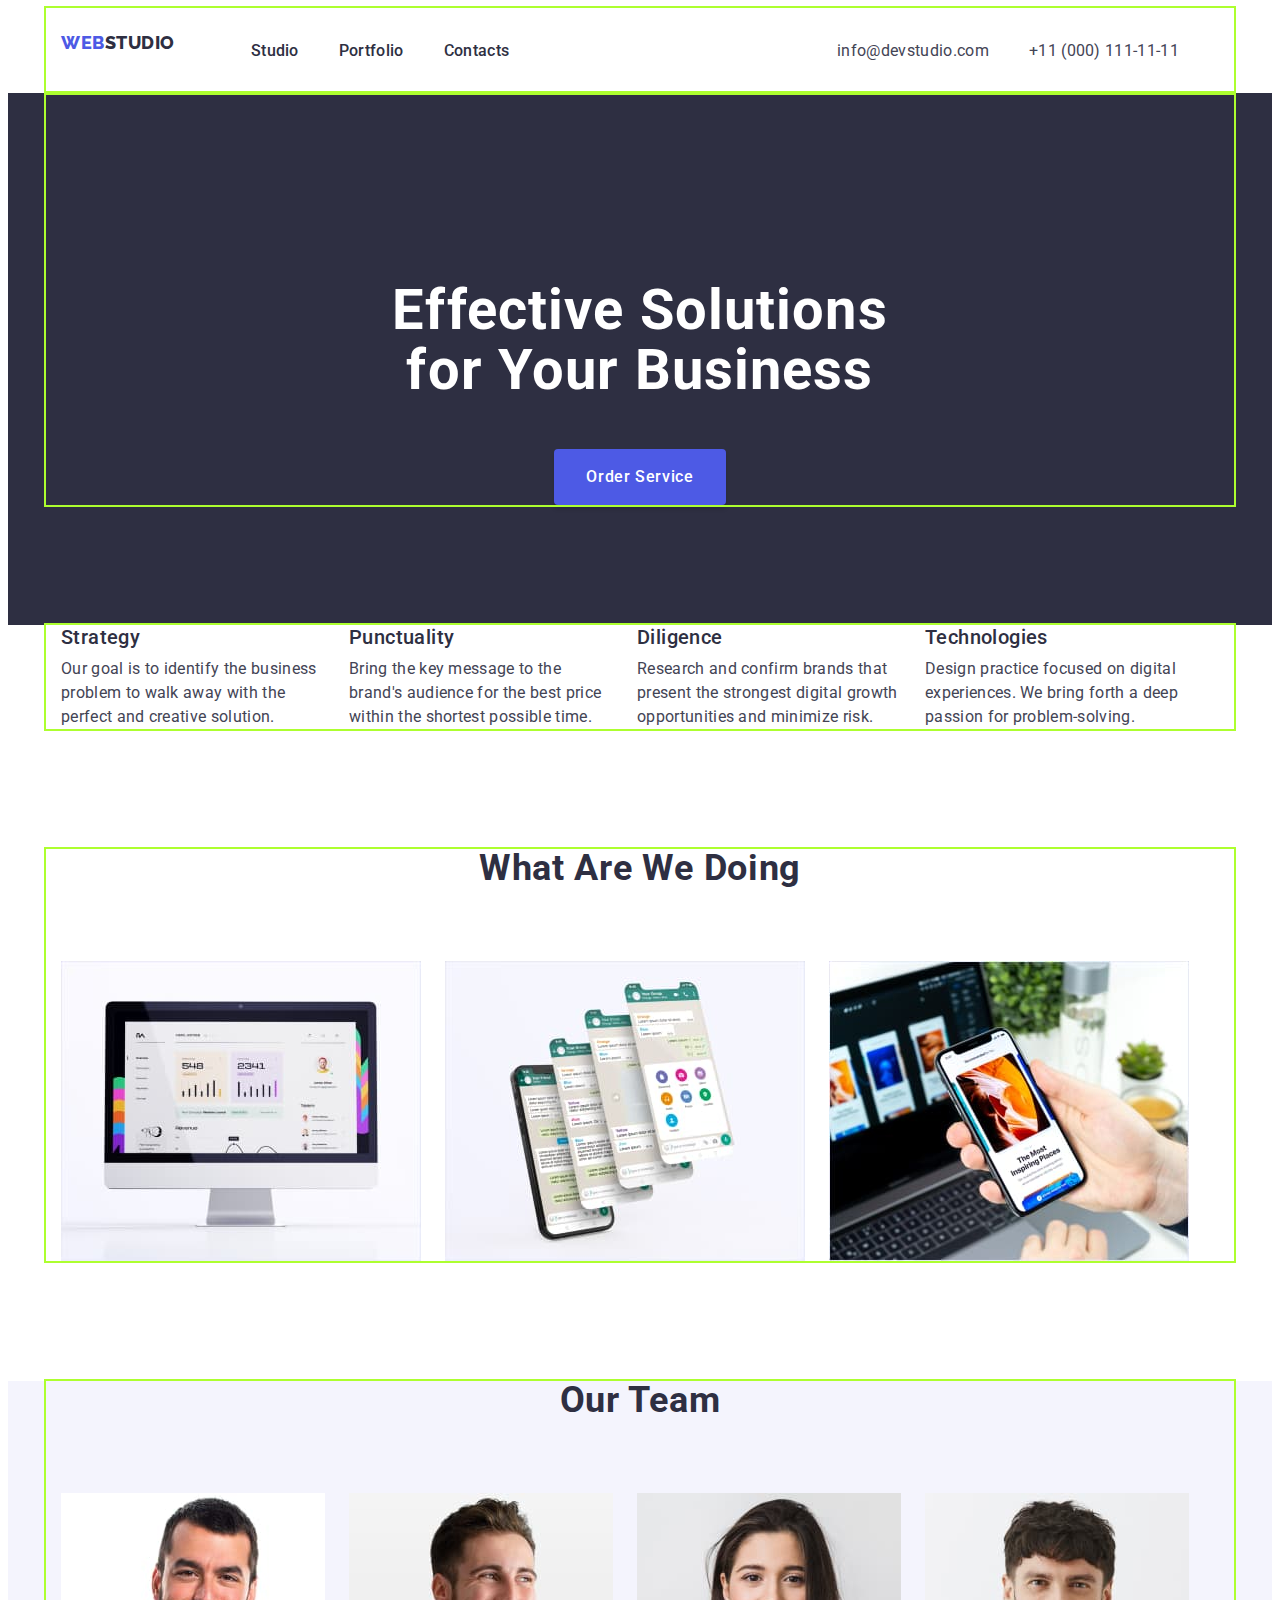
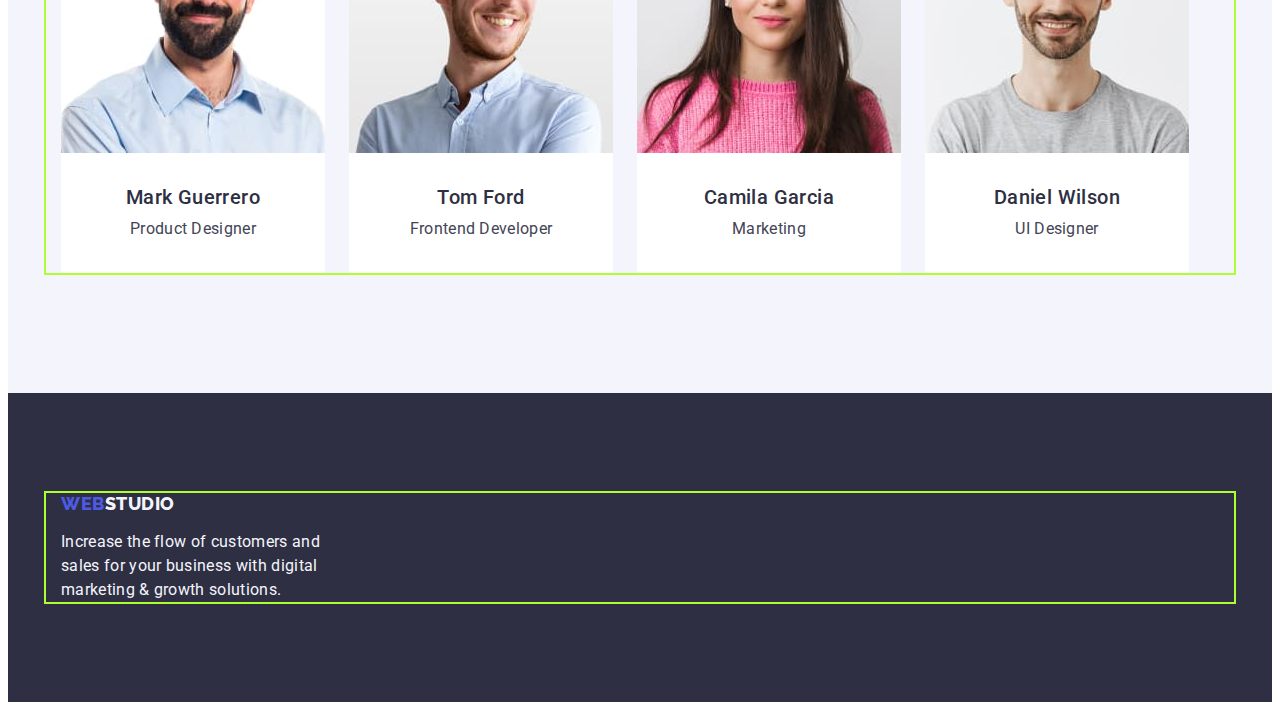
==== commit e4e1effa: "Update index.html" ====
--- a/index.html
+++ b/index.html
@@ -77,7 +77,7 @@
       <section class="about">
         <div class="container">
           <h2 class="visually-hidden">Main objectives of our company</h2>
-          <ul class="about list">
+          <ul class="about-list list">
             <li class="about-item">
               <h3 class="subtitle-about">Strategy</h3>
               <p class="about-text">
@@ -113,7 +113,7 @@
       <section class="benefits">
         <div class="container">
           <h2 class="benefits-subtitle">What are we doing</h2>
-          <ul class="benefits list">
+          <ul class="benefits-list list">
             <li class="benefits-item">
               <img
                 src="./images/img-pc.jpg"
@@ -145,7 +145,7 @@
       <section class="team">
         <div class="container">
           <h2 class="team-subtitle">Our Team</h2>
-          <ul class="team list">
+          <ul class="team-list list">
             <li class="team-item">
               <img
                 class="team-photo"
--- a/css/styles.css
+++ b/css/styles.css
@@ -20,10 +20,7 @@
 p {
   margin: 0;
 }
-li {
-  display: list-item;
-  text-align: -webkit-match-parent;
-}
+
 .list {
   list-style: none;
   margin-top: 0;
@@ -42,12 +39,7 @@
   max-width: 100%;
   height: auto;
 }
-/* *Внутрішні відступи у секції */
-.section {
-  padding-top: 120px;
-  padding-bottom: 120px;
-}
-/* * Зовнішні відступи у тексті */
+
 p {
   display: block;
 }
@@ -59,6 +51,9 @@
   margin-left: auto;
   margin-right: auto;
   outline: 2px solid greenyellow;
+}
+section {
+  padding-bottom: 120px;
 }
 /* *Приховані заголовки */
 .visually-hidden {
@@ -84,16 +79,18 @@
 }
 
 /*? Header section  */
+.header-flex {
+  display: flex;
+  align-items: center;
+  justify-content: space-between;
+}
 .header {
   border-bottom: 1px solid #e7e9fc;
-}
-.header-flex {
-  display: flex;
-  align-items: center;
 }
 /* ?Logo */
 .logo-left {
   margin-right: 76px;
+
   color: var(--accent-color);
   font-family: "Raleway", sans-serif;
   font-weight: 800;
@@ -106,6 +103,10 @@
   color: var(--secondary-text-color);
 }
 /* ?Header-nav */
+.header-nav .link {
+  padding-top: 24px;
+  padding-bottom: 24px;
+}
 .header-nav {
   display: flex;
   align-items: center;
@@ -114,8 +115,6 @@
   margin-right: 40px;
 }
 .header-nav {
-  padding-top: 24px;
-  padding-bottom: 24px;
   font-weight: 500;
   font-size: 16px;
   line-height: 1.5;
@@ -141,6 +140,9 @@
 }
 .header-contacts-link {
   margin-right: 40px;
+  padding-top: 24px;
+  padding-bottom: 24px;
+
   color: var(--primary-text-color);
   font-size: 16px;
   line-height: 1.5;
@@ -152,11 +154,11 @@
 }
 .hero-title {
   max-width: 496px;
-  padding-bottom: 48px;
   padding-top: 188px;
   margin-bottom: 48px;
   margin-left: auto;
   margin-right: auto;
+
   color: white;
   font-weight: 700;
   font-size: 56px;
@@ -173,13 +175,13 @@
 .hero-button {
   display: block;
   min-width: 169px;
-  padding-bottom: 188px;
+  padding: 16px 32px;
+  margin-left: auto;
+  margin-right: auto;
   box-shadow: 0px 4px 4px rgba(0, 0, 0, 0.15);
   border: 0;
   border-radius: 4px;
-  padding: 16px 32px;
-  margin-left: auto;
-  margin-right: auto;
+
   background-color: var(--accent-color);
   color: #ffffff;
   font-family: "Roboto", sans-serif;
@@ -192,14 +194,21 @@
   cursor: pointer;
 }
 /* ?About section  */
-
+.about-list {
+  display: flex;
+  flex-wrap: wrap;
+}
 .about-item {
-  max-width: 264px;
-  margin: right 24px;
+  width: 264px;
+  margin-right: 24px;
+}
+.about-item:nth-child(4n) {
+  margin-right: 0;
 }
 
 .subtitle-about {
   margin-bottom: 8px;
+
   font-size: 20px;
   font-weight: 500;
   line-height: 1.2;
@@ -207,8 +216,22 @@
   color: var(--secondary-text-color);
 }
 /* ?Benefits section */
+.benefits-list {
+  display: flex;
+  flex-wrap: wrap;
+}
+.benefits-item {
+  max-width: 360px;
+  margin-right: 24px;
+}
+
+.benefits-item:nth-child(3n) {
+  margin-right: 0;
+}
+
 .benefits-subtitle {
   margin-bottom: 72px;
+
   font-size: 36px;
   font-weight: 700;
   line-height: 1.11;
@@ -218,24 +241,31 @@
   text-transform: capitalize;
   color: var(--secondary-text-color);
 }
-.benefits-item:not(:last-child) {
-  max-width: 360px;
-  margin: right 24px;
-  margin-bottom: 120px;
-}
 
 /* ?Team section  */
+.team-list {
+  display: flex;
+  flex-wrap: wrap;
+}
+.team-item {
+  background-color: white;
+  border-radius: 0px 0px 4px 4px;
+  margin-right: 24px;
+  max-width: 264px;
+}
+.team-item:nth-child(4n) {
+  margin-right: 0;
+}
 .card-content {
   padding: 32px 16px;
 }
 
-.team-photo {
-  max-width: 264px;
-}
 .team {
   background-color: #f4f4fd;
 }
 .team-subtitle {
+  margin-bottom: 72px;
+
   font-weight: 700;
   font-size: 36px;
   line-height: 1.11;
@@ -245,15 +275,10 @@
   text-decoration: none;
   color: var(--secondary-text-color);
 }
-.team-item:not(:last-child) {
-  background-color: white;
-  border-radius: 0px 0px 4px 4px;
-  margin: right 24px;
-  margin-bottom: 120px;
-  max-width: 264px;
-}
+
 .subtitle-name {
   margin-bottom: 8px;
+
   font-weight: 500;
   font-size: 20px;
   line-height: 1.2;
@@ -277,9 +302,10 @@
   padding-bottom: 100px;
   background-color: var(--secondary-bg-color);
 }
-.logo-left link {
+.logo-left {
   display: inline-block;
   margin-bottom: 16px;
+
   color: #4d5ae5;
   font-family: Raleway, sans-serif;
   font-weight: 800;
@@ -294,6 +320,7 @@
 
 .footer-text {
   max-width: 264px;
+
   font-size: 16px;
   line-height: 1.5;
   letter-spacing: 0.02em;
@@ -303,12 +330,18 @@
 
 /* !Portfolio */
 /* ?Menu filter button */
+
+.filter-list {
+  display: flex;
+  flex-wrap: wrap;
+  justify-content: center;
+}
+
 .filter-button:hover,
 .filter-button:focus {
   color: white;
   background-color: var(--secondary-accent-color);
 }
-
 .filter-button {
   font-family: "Roboto", sans-serif;
   font-weight: 500;
@@ -319,20 +352,36 @@
   color: var(--accent-color);
   background-color: var(--tertiary-bg-color);
 }
-.filter-item:not(:last-child) {
+.filter-item {
   margin-right: 24px;
   margin-bottom: 72px;
+  margin-top: 88px;
 }
 
 /* ?Project Cards */
+.project-list {
+  display: flex;
+  flex-wrap: wrap;
+}
 .project-img {
-  max-width: 360px;
   margin-bottom: 32px;
 }
 .project-subtitle {
   padding-left: 16px;
   margin-bottom: 8px;
 }
+.project-item {
+  border: 1px solid #e7e9fc;
+  max-width: 360px;
+  margin-right: 24px;
+  margin-bottom: 48px;
+}
+.project-item:nth-child(3n) {
+  margin-right: 0;
+}
+.project-item:nth-last-child(-n + 3) {
+  margin: bottom 0;
+}
 .project-subtitle,
 .subtitle-second {
   font-weight: 500;
@@ -344,17 +393,10 @@
 .project-text {
   padding-left: 16px;
   margin-bottom: 32px;
+
   font-size: 16px;
   line-height: 1.5;
   letter-spacing: 0.02em;
   color: var(--primary-text-color);
   text-decoration: none;
 }
-.project-item {
-  border: 1px solid #e7e9fc;
-  max-width: 360px;
-}
-.project-item:not(:last-child) {
-  margin-right: 24px;
-  margin-bottom: 48px;
-}
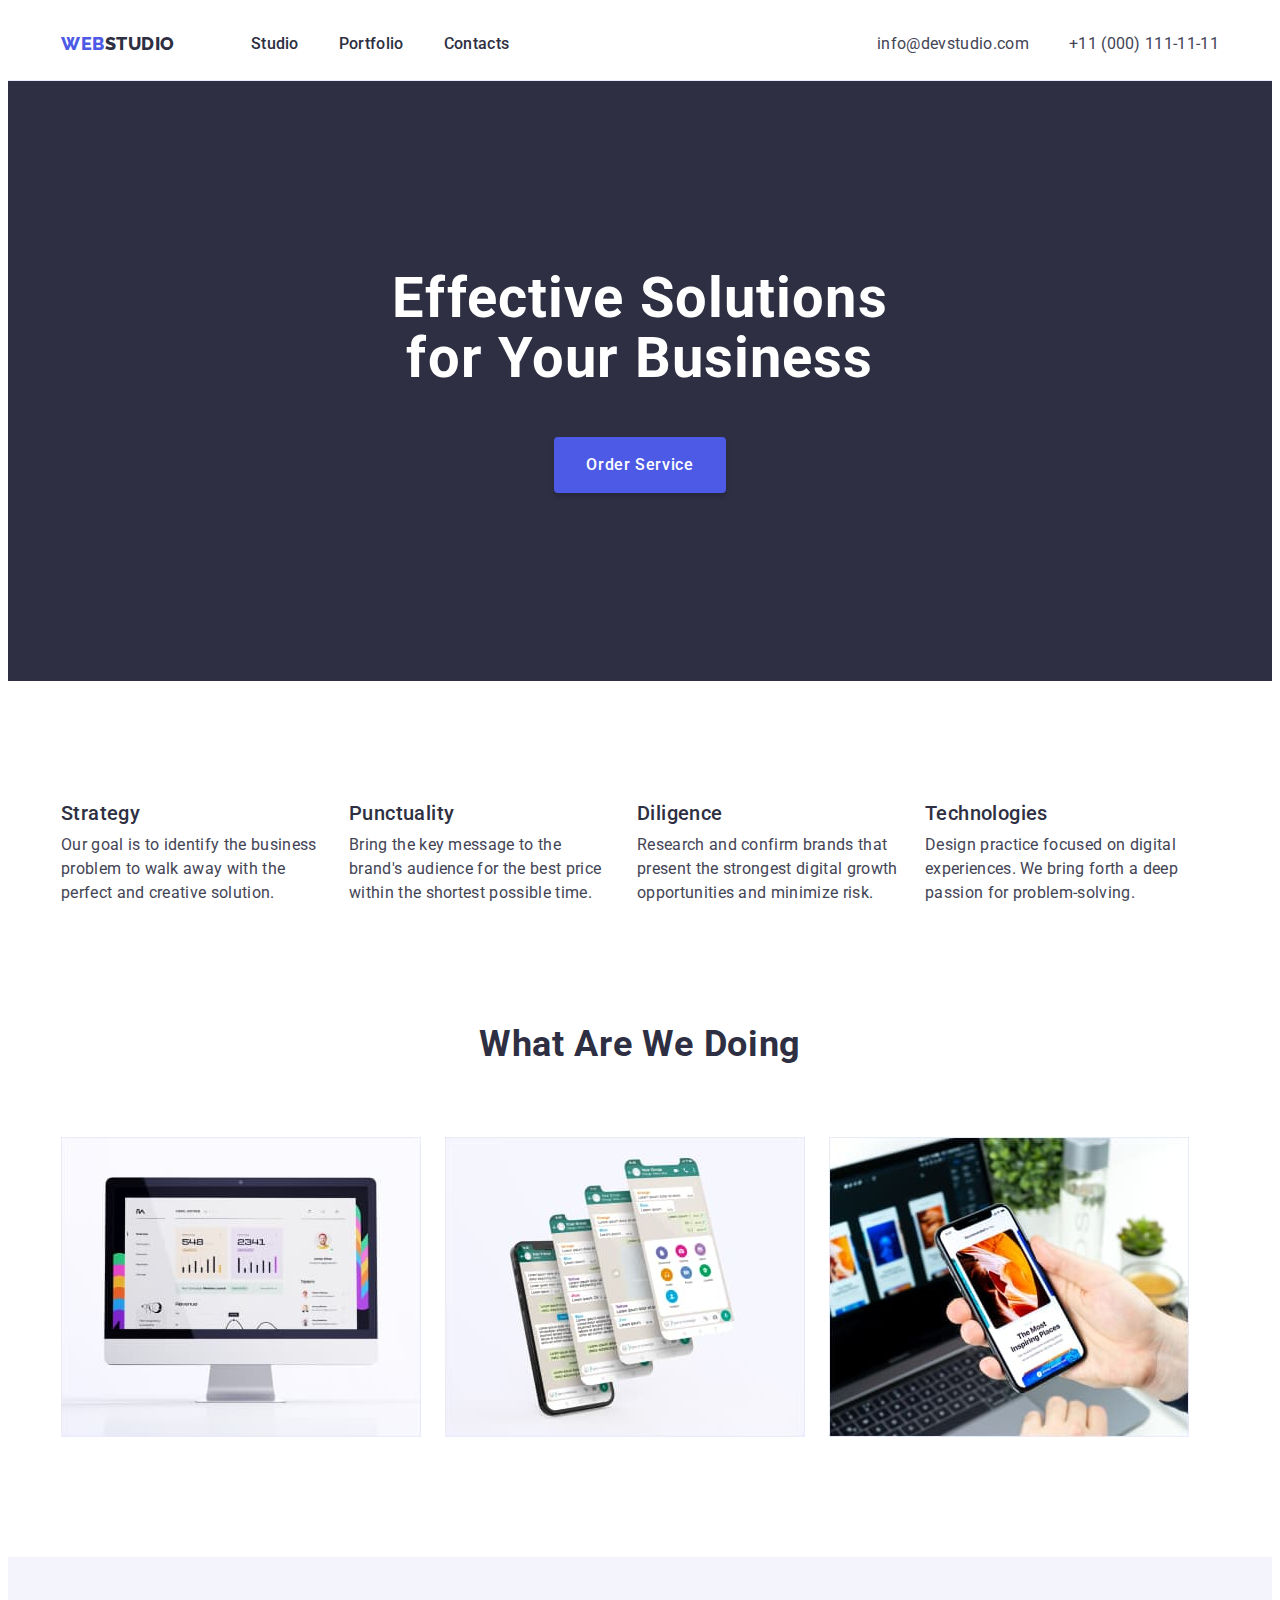
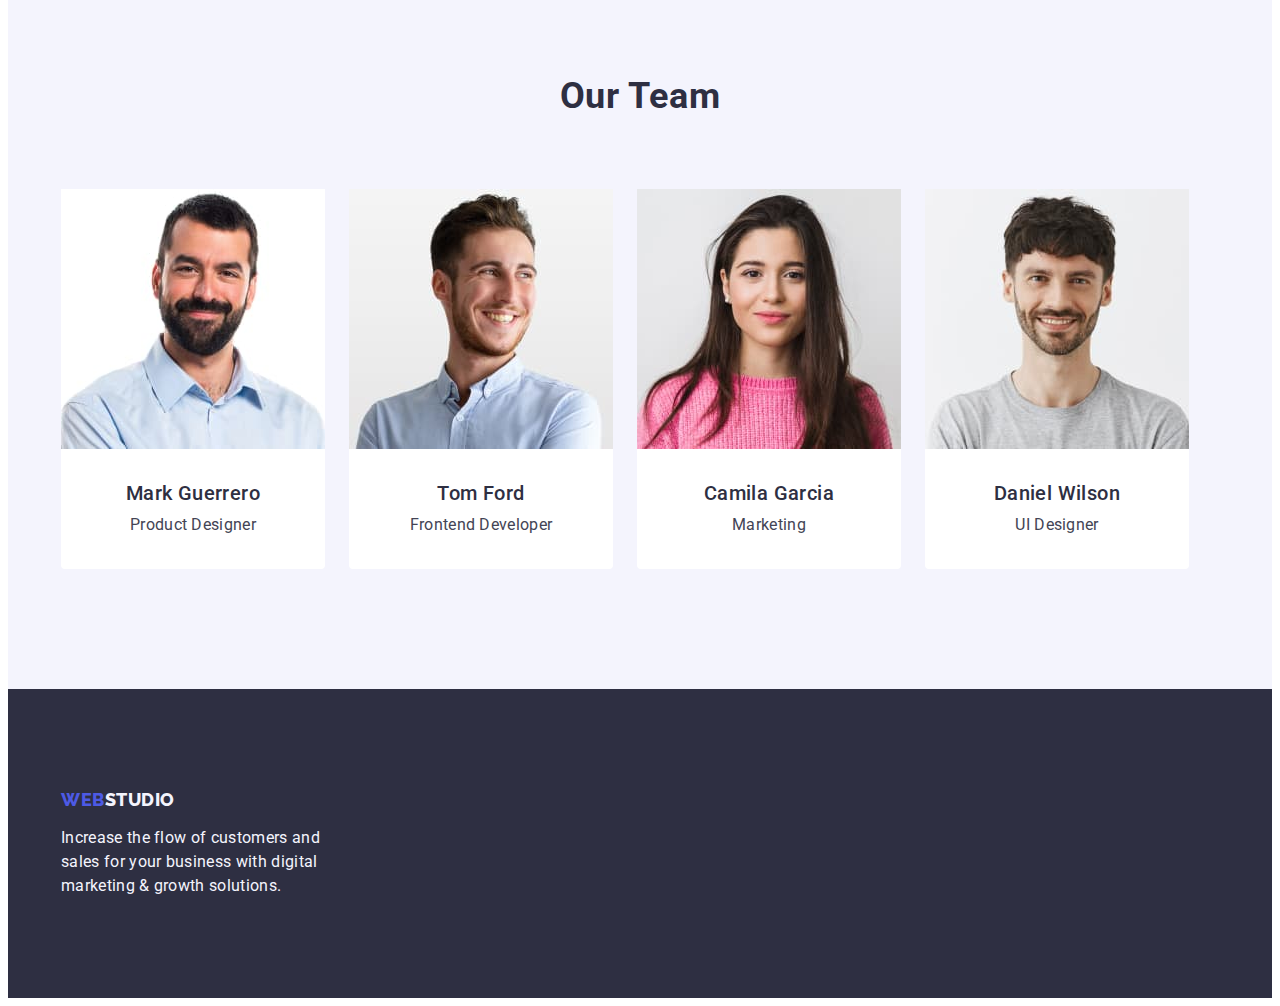
==== commit 243506c5: "Update index.html" ====
--- a/index.html
+++ b/index.html
@@ -28,7 +28,7 @@
       <div class="container header-flex">
         <!-- ?Header nav -->
         <nav class="header-nav">
-          <a class="logo-left link" href="./index.html"
+          <a class="header-logo link" href="./index.html"
             >Web<span class="logo-right">Studio</span>
           </a>
           <ul class="header-nav list">
@@ -110,8 +110,8 @@
         </div>
       </section>
       <!-- ?Benefits section -->
-      <section class="benefits">
-        <div class="container">
+      <section class="benefits-section">
+        <div class="container ">
           <h2 class="benefits-subtitle">What are we doing</h2>
           <ul class="benefits-list list">
             <li class="benefits-item">
@@ -205,7 +205,7 @@
     <!--  ?Footer section  -->
     <footer class="footer">
       <div class="container">
-        <a class="logo-left link" href="./index.html"
+        <a class="footer-logo link" href="./index.html"
           >Web<span class="footer-logo-right">Studio</span>
         </a>
         <p class="footer-text">
--- a/css/styles.css
+++ b/css/styles.css
@@ -8,6 +8,7 @@
   --secondary-text-color: #2e2f42;
   --accent-color: #4d5ae5;
   --secondary-accent-color: #404bbf;
+  --border-portfolio-color: #e7e9fc;
 }
 
 /* *Скидання стилів */
@@ -50,9 +51,9 @@
   padding-right: 15px;
   margin-left: auto;
   margin-right: auto;
-  outline: 2px solid greenyellow;
 }
 section {
+  padding-top: 120px;
   padding-bottom: 120px;
 }
 /* *Приховані заголовки */
@@ -88,7 +89,7 @@
   border-bottom: 1px solid #e7e9fc;
 }
 /* ?Logo */
-.logo-left {
+.header-logo {
   margin-right: 76px;
 
   color: var(--accent-color);
@@ -103,6 +104,9 @@
   color: var(--secondary-text-color);
 }
 /* ?Header-nav */
+.page-header {
+  border-bottom: 1px solid #e7e9fc;
+}
 .header-nav .link {
   padding-top: 24px;
   padding-bottom: 24px;
@@ -133,13 +137,15 @@
   font-style: normal;
   margin-left: auto;
 }
+.header-contacts-item:not(:last-child) {
+  margin-right: 40px;
+}
 
 .header-contacts:hover,
 .header-contacts:focus {
   color: var(--secondary-accent-color);
 }
 .header-contacts-link {
-  margin-right: 40px;
   padding-top: 24px;
   padding-bottom: 24px;
 
@@ -150,11 +156,12 @@
 
 /* ?Hero section */
 .hero {
+  padding-top: 188px;
+  padding-bottom: 188px;
   background-color: var(--secondary-bg-color);
 }
 .hero-title {
   max-width: 496px;
-  padding-top: 188px;
   margin-bottom: 48px;
   margin-left: auto;
   margin-right: auto;
@@ -216,6 +223,10 @@
   color: var(--secondary-text-color);
 }
 /* ?Benefits section */
+.benefits-section {
+padding-top: 0;
+padding-bottom: 120px;
+}
 .benefits-list {
   display: flex;
   flex-wrap: wrap;
@@ -302,7 +313,7 @@
   padding-bottom: 100px;
   background-color: var(--secondary-bg-color);
 }
-.logo-left {
+.footer-logo {
   display: inline-block;
   margin-bottom: 16px;
 
@@ -335,14 +346,24 @@
   display: flex;
   flex-wrap: wrap;
   justify-content: center;
+  margin-bottom: 72px;
 }
 
 .filter-button:hover,
 .filter-button:focus {
   color: white;
   background-color: var(--secondary-accent-color);
+  border: 1px solid transparent;
+  border: 1px solid transparent;
+  border-radius: 4px;
 }
 .filter-button {
+  padding-top: 12px;
+  padding-bottom: 12px;
+  padding-left: 24px;
+  padding-right: 24px;
+  border: 1px solid var(--border-portfolio-color);
+
   font-family: "Roboto", sans-serif;
   font-weight: 500;
   font-size: 16px;
@@ -352,26 +373,30 @@
   color: var(--accent-color);
   background-color: var(--tertiary-bg-color);
 }
-.filter-item {
+
+.filter-item:not(:last-child) {
   margin-right: 24px;
-  margin-bottom: 72px;
-  margin-top: 88px;
 }
 
 /* ?Project Cards */
+.container-name-category {
+  padding: 32px 16px;
+  border: 1px solid var(--border-portfolio-color);
+  border-top: none;
+}
+.project {
+  padding-top: 96px;
+  padding-bottom: 120px;
+}
 .project-list {
   display: flex;
   flex-wrap: wrap;
 }
-.project-img {
-  margin-bottom: 32px;
-}
 .project-subtitle {
-  padding-left: 16px;
   margin-bottom: 8px;
 }
 .project-item {
-  border: 1px solid #e7e9fc;
+  flex-basis: calc((100%-48) / 3);
   max-width: 360px;
   margin-right: 24px;
   margin-bottom: 48px;
@@ -380,7 +405,7 @@
   margin-right: 0;
 }
 .project-item:nth-last-child(-n + 3) {
-  margin: bottom 0;
+  margin-bottom: 0;
 }
 .project-subtitle,
 .subtitle-second {
@@ -391,9 +416,6 @@
   color: var(--secondary-text-color);
 }
 .project-text {
-  padding-left: 16px;
-  margin-bottom: 32px;
-
   font-size: 16px;
   line-height: 1.5;
   letter-spacing: 0.02em;
